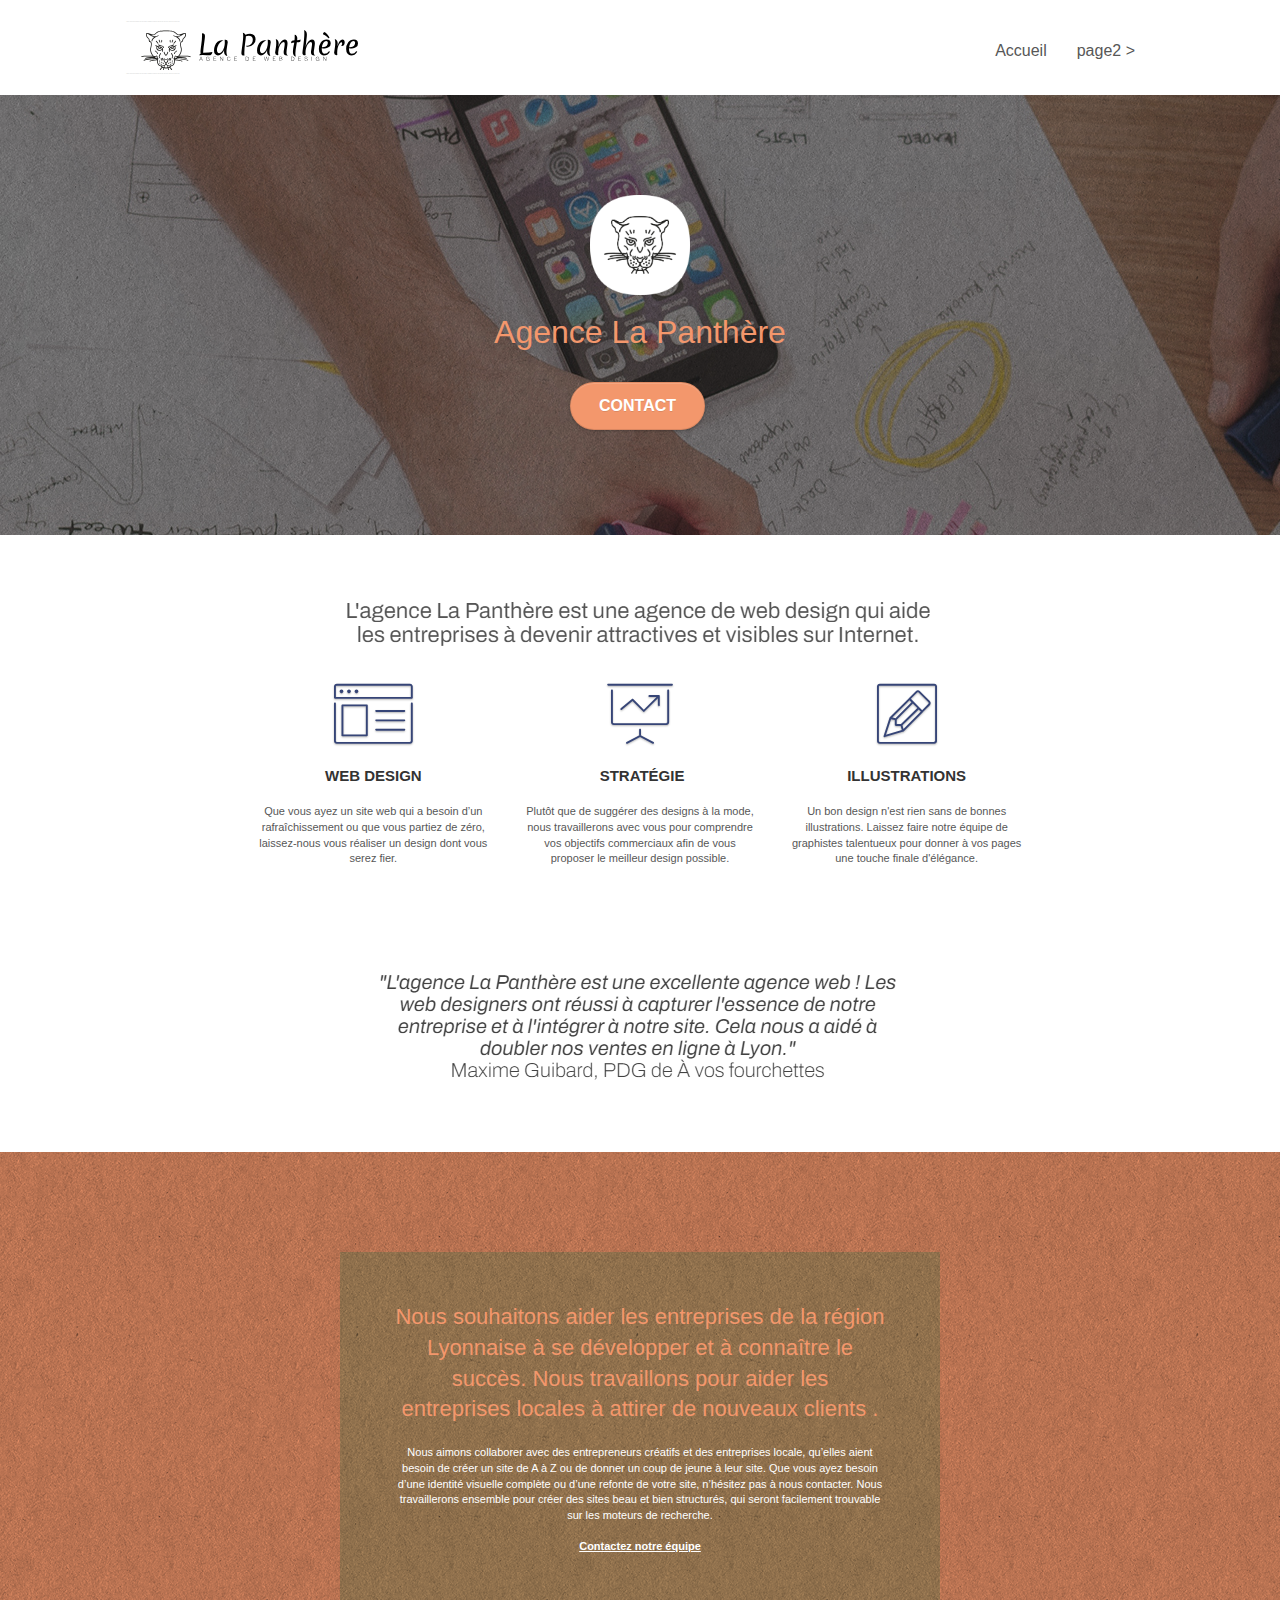
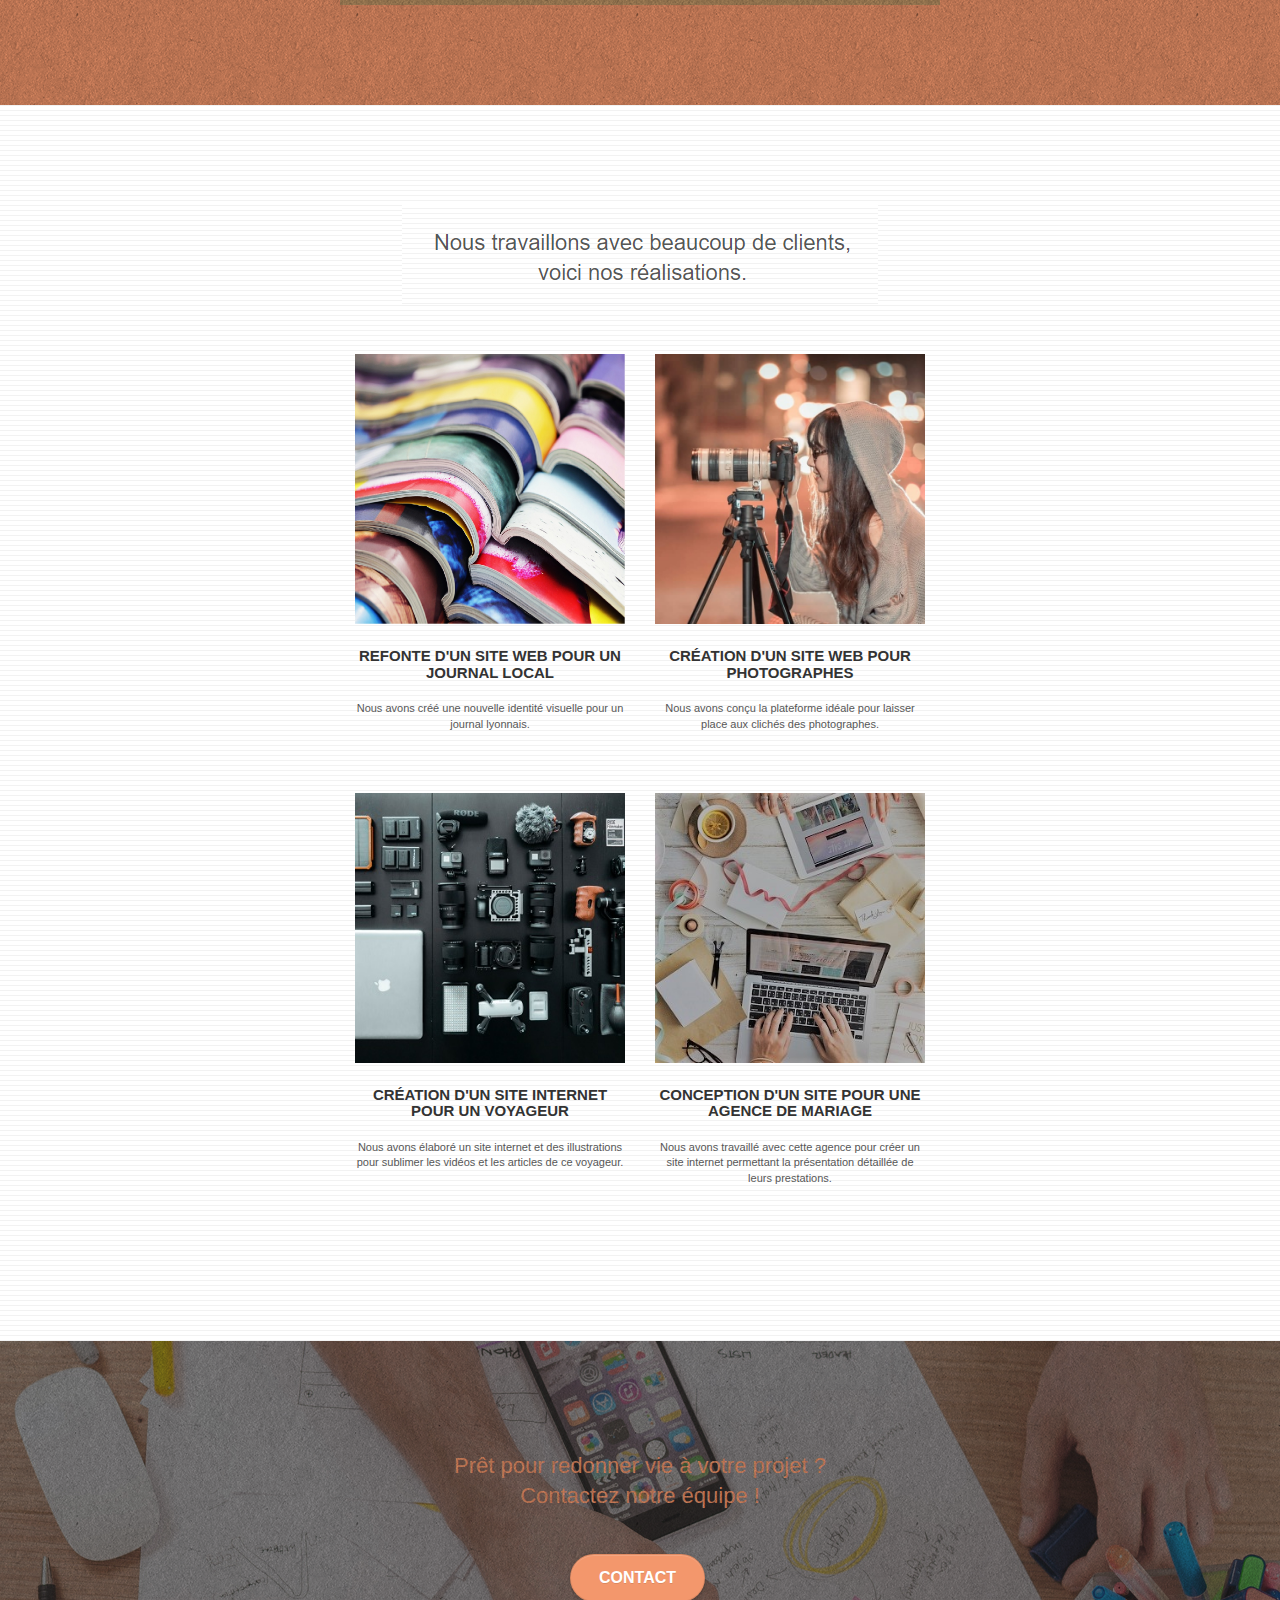
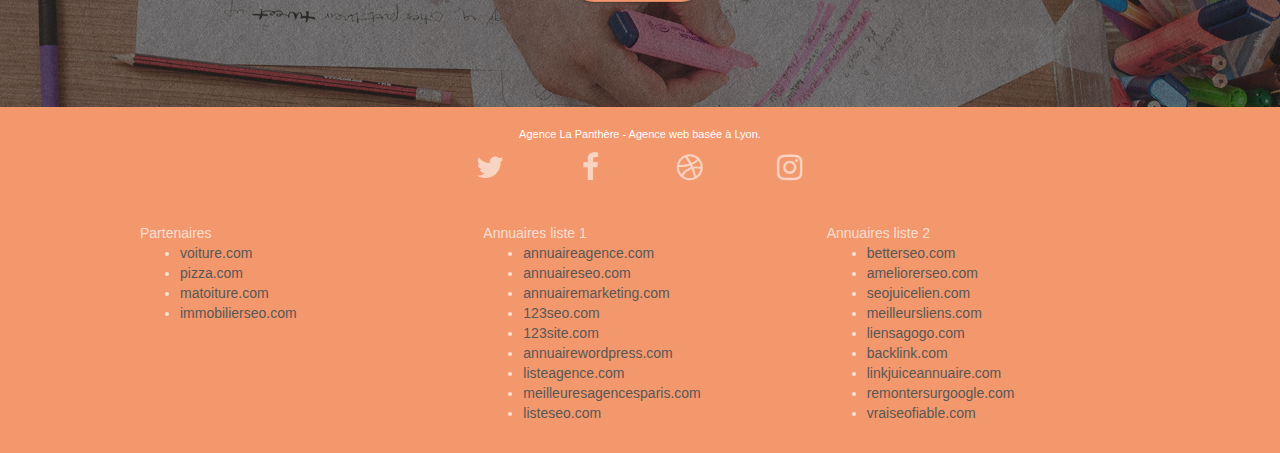
==== index.html @ d3850d9c "init" ====
<!doctype html>
<html lang="Default">
<head>
    <meta charset="utf-8">
    <meta name="keywords" content="seo, google, site web, site internet, agence design paris, agence design, agence design,agence design,agence design,agence design,agence design,agence design,agence design,agence design">
    <meta name="description" content="">
    <meta name="viewport" content="width=device-width, initial-scale=1.0, viewport-fit=cover">
    <link rel="shortcut icon" type="image/png" href="favicon.jpg">
    
	<link rel="stylesheet" type="text/css" href="./css/bootstrap.css">
	<link rel="stylesheet" type="text/css" href="style.css">
	<link rel="stylesheet" type="text/css" href="./css/font-awesome.css">
	<link rel="stylesheet" type="text/css" href="./css/et-line.css">
	
    
	<script src="./js/jquery-2.1.0.js"></script>
	<script src="./js/bootstrap.js"></script>
	<script src="./js/blocs.js"></script>
	<script src="./js/jquery.touchSwipe.js" defer></script>
	<script src="./js/gmaps.js"></script>

    <title>.</title>

    
<!-- Analytics -->
 
<!-- Analytics END -->
    
</head>
<body>
<!-- Principal conteneur -->
<div class="page-container">
    
<!-- bloc-0 -->
<div class="bloc bgc-white l-bloc " id="bloc-0">
	<div class="container bloc-sm">

		<nav class="navbar row">
			<div class="navbar-header">
				<div class="keywords" style="color:#cccccc;font-size:1px;">Agence web à paris, stratégie web, web design, illustrations, design de site web, site web, web, internet, site internet, site</div>
				<a class="navbar-brand" href="index.html"><img src="img/agence-la-panthere-monochrome.svg" alt="paris web design logo agence web meilleure agence" height="40" /></a>
				<div class="keywords" style="color:#cccccc;font-size:1px;">Agence web à paris, stratégie web, web design, illustrations, design de site web, site web, web, internet, site internet, site</div>
				<button id="nav-toggle" type="button" class="ui-navbar-toggle navbar-toggle" data-toggle="collapse" data-target=".navbar-1">
					<span class="sr-only">Toggle navigation</span><span class="icon-bar"></span><span class="icon-bar"></span><span class="icon-bar"></span>
				</button>
			</div>
			<div class="collapse navbar-collapse navbar-1 special-dropdown-nav">
				<ul class="site-navigation nav navbar-nav">
					<li>
						<a href="index.html">Accueil</a>
					</li>
					<li>
					</li>
					<li>
						<a href="page2.html">page2 &gt;</a>
					</li>
				</ul>
			</div>
		</nav>
	</div>
</div>
<!-- bloc-0 END -->

<!-- bloc-1-presentation -->
<div class="bloc bgc-dark-slate-blue bg-banniere d-bloc bg-t-edge bloc-bg-texture texture-paper b-parallax" id="bloc-1-hero">
	<div class="container bloc-lg">
		<div class="row tight-width-whitespace">
			<div class="col-sm-12">
				<img src="img/logo.png" class="center-block image-resize-mode" width="100" alt="Agence La Panthère, agence web paris, création logo paris" />
				<h1 class="text-center hero-bloc-text tc-white ">
					Agence La Panthère
				</h1>
				<div class="text-center">
					<a href="page2.html" class="btn btn-lg btn-clean btn-rd cta-hero btn-atomic-tangerine" id="cta-hero">Contact</a>
				</div>
			</div>
		</div>
	</div>
</div>
<!-- bloc-1-presentation END -->

<!-- bloc-2-services -->
<div class="bloc bgc-white l-bloc" id="bloc-2-services">
	<div class="container bloc-md">
		<div class="row">
			<div class="col-sm-12 text-center">
				<img alt="agence web, agence web paris, web design paris, stratégie web" src="img/title.png" />
			</div>
		</div>
		<div class="row voffset-lg med-width-whitespace">
			<div class="col-sm-4">
				<div class="text-center">
					<span class="et-icon-browser sm-shadow icon-dark-slate-blue icons icon-lg"></span>
				</div>
				<h3 class="mg-md text-center">
					Web design
				</h3>
				<p class="text-center ">
					Que vous ayez un site web qui a besoin d&rsquo;un rafraîchissement ou que vous partiez de zéro, laissez-nous vous réaliser un design dont vous serez fier.
				</p>
			</div>
			<div class="col-sm-4">
				<div class="text-center">
					<span class="et-icon-presentation sm-shadow icon-dark-slate-blue icons icon-lg"></span>
				</div>
				<h3 class="mg-md text-center">
					&nbsp;Stratégie
				</h3>
				<p class="text-center ">
					Plutôt que de suggérer des designs à la mode, nous travaillerons avec vous pour comprendre vos objectifs commerciaux afin de vous proposer le meilleur design possible.<br>
				</p>
			</div>
			<div class="col-sm-4">
				<div class="text-center">
					<span class="et-icon-edit sm-shadow icon-dark-slate-blue icons icon-lg"></span>
				</div>
				<h3 class="mg-md text-center">
					Illustrations
				</h3>
				<p class="text-center ">
					Un bon design n'est rien sans de bonnes illustrations. Laissez faire notre équipe de graphistes talentueux pour donner à vos pages une touche finale d'élégance.
				</p>
			</div>
		</div>
		<div class="row voffset-lg voffset">
			<div class="col-xs-12 col-md-8 col-md-offset-2 text-center">
				<img alt="agence web, agence web paris, web design paris, stratégie web" src="img/citation.png" />

			</div>
		</div>
	</div>
</div>
<!-- bloc-2-services END -->

<!-- bloc-3-what-i-do -->
<div class="bloc tc-white bgc-atomic-tangerine bg-presentation d-bloc bloc-bg-texture texture-paper b-parallax" id="bloc-3-what-i-do">
	<div class="container bloc-lg">
		<div class="row tight-width-whitespace black-background">
			<div class="col-sm-12">
				<h2 class="mg-md text-center tc-white">
					Nous souhaitons aider les entreprises de la région Lyonnaise à se développer et à connaître le succès. Nous travaillons pour aider les entreprises locales à attirer de nouveaux clients .<br>
				</h2>
				<p class="text-center white">
					Nous aimons collaborer avec des entrepreneurs créatifs et des entreprises locale, qu’elles aient besoin de créer un site de A à Z ou de donner un coup de jeune à leur site. Que vous ayez besoin d’une identité visuelle complète ou d’une refonte de votre site, n’hésitez pas à nous contacter. Nous travaillerons ensemble pour créer des sites beau et bien structurés, qui seront facilement trouvable sur les moteurs de recherche. <br><br><a class="ltc-white bold-link" href="page2.html">Contactez notre équipe</a><br>
				</p>
			</div>
		</div>
	</div>
</div>
<!-- bloc-3-what-i-do END -->

<!-- bloc-4-portfolio -->
<div class="bloc bgc-white bg-lines-h2-bg bg-repeat l-bloc" id="bloc-4-portfolio">
	<div class="container bloc-lg">
		<div class="row">
			<div class="col-sm-12 text-center">
				<img alt="agence web, agence web paris, web design paris, stratégie web" src="img/title2.png" />
			</div>
		</div>
		<div class="row tight-width-whitespace portfolio-row">
			<div class="col-sm-6">
				<a href="#" data-lightbox="img/1.jpg" data-gallery-id="gallery-1" data-caption="Refonte d'un site web pour un journal local" data-frame="snapshot-lb"><img src="img/1.jpg" alt="paris web design logo agence web meilleure agence et refonte site web journal" class="img-responsive portfolio-thumb" /></a>
				<h3 class="mg-md text-center">
					Refonte d'un site web pour un journal local
				</h3>
				<p class="text-center">
					Nous avons créé une nouvelle identité visuelle pour un journal lyonnais.
				</p>
			</div>
			<div class="col-sm-6">
				<a href="#" data-lightbox="img/2.jpg" data-gallery-id="gallery-1" data-caption="Création d'un site web pour photographes" data-frame="snapshot-lb"><img src="img/2.jpg" class="img-responsive portfolio-thumb" alt="paris web design logo agence web meilleure agence, Création d'un site web pour photographes" /></a>
				<h3 class="mg-md text-center">
					Création d'un site web pour photographes
				</h3>
				<p class="text-center">
					Nous avons conçu la plateforme idéale pour laisser place aux clichés des photographes.
				</p>
			</div>
		</div>
		<div class="row tight-width-whitespace portfolio-row">
			<div class="col-sm-6">
				<a href="#" data-lightbox="img/3.bmp" data-gallery-id="gallery-1" data-caption="Création d'un site internet pour un voyageur" data-frame="snapshot-lb"><img src="img/3.bmp" class="img-responsive portfolio-thumb" alt="paris web design logo agence web meilleure agence, Création d'un site web pour voyageur"/></a>
				<h3 class="mg-md text-center">
					Création d'un site internet pour un voyageur
				</h3>
				<p class="text-center">
					Nous avons élaboré un site internet et des illustrations pour sublimer les vidéos et les articles de ce voyageur.
				</p>
			</div>
			<div class="col-sm-6">
				<a href="#" data-lightbox="img/4.bmp" data-gallery-id="gallery-1" data-caption="Conception d'un site pour une agence de mariage" data-frame="snapshot-lb"><img src="img/4.bmp" class="img-responsive portfolio-thumb" alt="paris web design logo agence web meilleure agence, Création d'un site web pour agence de mariage" /></a>
				<h3 class="mg-md text-center">
					Conception d'un site pour une agence de mariage
				</h3>
				<p class="text-center">
					Nous avons travaillé avec cette agence pour créer un site internet permettant la présentation détaillée de leurs prestations.
				</p>
			</div>
		</div>
	</div>
</div>
<!-- bloc-4-portfolio END -->

<!-- bloc-5-cta -->
<div class="bloc bgc-dark-slate-blue bg-banniere d-bloc bloc-bg-texture texture-paper" id="bloc-5-cta">
	<div class="container bloc-lg">
		<div class="row">
			<h2 class="mg-md text-center tc-white">
				Prêt pour redonner vie à votre projet ?<br>Contactez notre équipe !
			</h2>
			<div class="col-sm-12 text-center">
				<a href="page2.html" class="btn btn-atomic-tangerine btn-clean btn-rd btn-lg cta-hero">Contact</a>
			</div>
		</div>
	</div>
</div>
<!-- bloc-5-cta END -->

<!-- Footer - bloc-8 -->
<div class="bloc bgc-atomic-tangerine d-bloc" id="bloc-8">
	<div class="container bloc-sm">
		<div class="row">
			<div class="col-sm-12">
				<p class="text-center white">
					Agence La Panthère - Agence web basée à Lyon.<br>
				</p>
				<div class="row row-no-gutters social">
					<div class="col-sm-3">
						<div class="text-center">
							<a class="social" href="index.html"><span class="fa fa-twitter icon-md"></span></a>
						</div>
					</div>
					<div class="col-sm-3">
						<div class="text-center">
							<a class="social" href="index.html"><span class="fa fa-facebook icon-md"></span></a>
						</div>
					</div>
					<div class="col-sm-3">
						<div class="text-center">
							<a class="social" href="index.html"><span class="fa fa-dribbble icon-md"></span></a>
						</div>
					</div>
					<div class="col-sm-3">
						<div class="text-center">
							<a class="social" href="index.html"><span class="fa fa-instagram icon-md"></span></a>
						</div>
					</div>
					<div class="keywords" style="color:#F3976C;">Agence web à paris, stratégie web, web design, illustrations, design de site web, site web, web, internet, site internet, site</div>
				</div>
				<div class="row">
					<div class="col-sm-4">
						Partenaires
							<ul>
								<li><a href="voiture.com">voiture.com</a></li>
								<li><a href="pizza.com">pizza.com</a></li>
								<li><a href="matoiture.com">matoiture.com</a></li>
								<li><a href="immobilierseo.com">immobilierseo.com</a></li>
							</ul>		
					</div>
					<div class="col-sm-4">
						Annuaires liste 1
						<ul>
							<li><a href="annuaireagence.com">annuaireagence.com</a></li>
							<li><a href="annuaireseo.com">annuaireseo.com</a></li>
							<li><a href="annuairemarketing.com">annuairemarketing.com</a></li>
							<li><a href="123seoture.com">123seo.com</a></li>
							<li><a href="123site.com">123site.com</a></li>
							<li><a href="annuairewordpress.com">annuairewordpress.com</a></li>
							<li><a href="listeagence.com">listeagence.com</a></li>
							<li><a href="meilleuresagencesparis.com">meilleuresagencesparis.com</a></li>
							<li><a href="listeseo.com">listeseo.com</a></li>
						</ul>
					</div>
					<div class="col-sm-4">
						Annuaires liste 2
						<ul>
							<li><a href="betterseo.com">betterseo.com</a></li>
							<li><a href="ameliorerseo.com">ameliorerseo.com</a></li>
							<li><a href="seojuicelien.com">seojuicelien.com</a></li>
							<li><a href="meilleursliens.com">meilleursliens.com</a></li>
							<li><a href="liensagogo.com">liensagogo.com</a></li>
							<li><a href="backlink.com">backlink.com</a></li>
							<li><a href="linkjuiceannuaire.com">linkjuiceannuaire.com</a></li>
							<li><a href="remontersurgoogle.com">remontersurgoogle.com</a></li>
							<li><a href="vraiseofiable.com">vraiseofiable.com</a></li>
						</ul>
					</div>
				</div>
			</div>
		</div>
	</div>
</div>
<!-- Footer - bloc-8 END -->

</div>
<!-- Principal conteneur END -->
    

</body>
</html>
---- style.css ----
body {
    margin: 0;
    padding: 0;
    background: #FFF;
    overflow-x: hidden;
    -webkit-font-smoothing: antialiased;
    -moz-osx-font-smoothing: grayscale;
}

a,
button {
    transition: all .3s ease-in-out;
    outline: none!important;
}

a:hover {
    text-decoration: none;
    cursor: pointer;
}

#page-loading-blocs-notifaction {
    position: fixed;
    top: 0;
    bottom: 0;
    width: 100%;
    z-index: 100000;
    background: #FFFFFF url("img/pageload-spinner.gif") no-repeat center center;
}

.bloc {
    width: 100%;
    clear: both;
    background: 50% 50% no-repeat;
    padding: 0 50px;
    -webkit-background-size: cover;
    -moz-background-size: cover;
    -o-background-size: cover;
    background-size: cover;
    position: relative;
}

.bloc .container {
    padding-left: 0;
    padding-right: 0;
}

.bloc-lg {
    padding: 100px 50px;
}

.bloc-md {
    padding: 50px;
}

.bloc-sm {
    padding: 20px 50px;
}

.bg-center,
.bg-l-edge,
.bg-r-edge,
.bg-t-edge,
.bg-b-edge,
.bg-tl-edge,
.bg-bl-edge,
.bg-tr-edge,
.bg-br-edge,
.bg-repeat {
    -webkit-background-size: auto!important;
    -moz-background-size: auto!important;
    -o-background-size: auto!important;
    background-size: auto!important;
}

.bg-repeat {
    background: repeat;
}

.bg-t-edge {
    background: top no-repeat;
}

.bloc-bg-texture::before {
    content: "";
    background-size: 2px 2px;
    position: absolute;
    top: 0;
    bottom: 0;
    left: 0;
    right: 0;
}

.texture-paper::before {
    background: url("img/texture-paper.png");
    background-size: 280px 280px;
}

.b-parallax {
    background-attachment: fixed;
}

.d-bloc {
    color: rgba(255, 255, 255, .7);
}

.d-bloc button:hover {
    color: rgba(255, 255, 255, .9);
}

.d-bloc .icon-round,
.d-bloc .icon-square,
.d-bloc .icon-rounded,
.d-bloc .icon-semi-rounded-a,
.d-bloc .icon-semi-rounded-b {
    border-color: rgba(255, 255, 255, .9);
}

.d-bloc .divider-h span {
    border-color: rgba(255, 255, 255, .2);
}

.d-bloc .a-btn,
.d-bloc .navbar a,
.d-bloc .navbar-brand,
.d-bloc a .icon-sm,
.d-bloc a .icon-md,
.d-bloc a .icon-lg,
.d-bloc a .icon-xl,
.d-bloc h1 a,
.d-bloc h2 a,
.d-bloc h3 a,
.d-bloc h4 a,
.d-bloc h5 a,
.d-bloc h6 a,
.d-bloc p a {
    color: rgba(255, 255, 255, .6);
}

.d-bloc .a-btn:hover,
.d-bloc .navbar a:hover,
.d-bloc .navbar-brand:hover,
.d-bloc a:hover .icon-sm,
.d-bloc a:hover .icon-md,
.d-bloc a:hover .icon-lg,
.d-bloc a:hover .icon-xl,
.d-bloc h1 a:hover,
.d-bloc h2 a:hover,
.d-bloc h3 a:hover,
.d-bloc h4 a:hover,
.d-bloc h5 a:hover,
.d-bloc h6 a:hover,
.d-bloc p a:hover {
    color: rgba(255, 255, 255, 1);
}

.d-bloc .navbar-toggle .icon-bar {
    background: rgba(255, 255, 255, 1);
}

.d-bloc .btn-wire,
.d-bloc .btn-wire:hover {
    color: rgba(255, 255, 255, 1);
    border-color: rgba(255, 255, 255, 1);
}

.d-bloc .panel {
    color: rgba(0, 0, 0, .5);
}

.d-bloc .panel button:hover {
    color: rgba(0, 0, 0, .7);
}

.d-bloc .panel icon {
    border-color: rgba(0, 0, 0, .7);
}

.d-bloc .panel .divider-h span {
    border-color: rgba(0, 0, 0, .1);
}

.d-bloc .panel .a-btn {
    color: rgba(0, 0, 0, .6);
}

.d-bloc .panel .a-btn:hover {
    color: rgba(0, 0, 0, 1);
}

.d-bloc .panel .btn-wire,
.d-bloc .panel .btn-wire:hover {
    color: rgba(0, 0, 0, .7);
    border-color: rgba(0, 0, 0, .3);
}

.d-bloc .panel,
.l-bloc {
    color: rgba(0, 0, 0, .5);
}

.d-bloc .panel button:hover,
.l-bloc button:hover {
    color: rgba(0, 0, 0, .7);
}

.l-bloc .icon-round,
.l-bloc .icon-square,
.l-bloc .icon-rounded,
.l-bloc .icon-semi-rounded-a,
.l-bloc .icon-semi-rounded-b {
    border-color: rgba(0, 0, 0, .7);
}

.d-bloc .panel .divider-h span,
.l-bloc .divider-h span {
    border-color: rgba(0, 0, 0, .1);
}

.d-bloc .panel .a-btn,
.l-bloc .a-btn,
.l-bloc .navbar a,
.l-bloc .navbar-brand,
.l-bloc a .icon-sm,
.l-bloc a .icon-md,
.l-bloc a .icon-lg,
.l-bloc a .icon-xl,
.l-bloc h1 a,
.l-bloc h2 a,
.l-bloc h3 a,
.l-bloc h4 a,
.l-bloc h5 a,
.l-bloc h6 a,
.l-bloc p a {
    color: rgba(0, 0, 0, .6);
}

.d-bloc .panel .a-btn:hover,
.l-bloc .a-btn:hover,
.l-bloc .navbar a:hover,
.l-bloc .navbar-brand:hover,
.l-bloc a:hover .icon-sm,
.l-bloc a:hover .icon-md,
.l-bloc a:hover .icon-lg,
.l-bloc a:hover .icon-xl,
.l-bloc h1 a:hover,
.l-bloc h2 a:hover,
.l-bloc h3 a:hover,
.l-bloc h4 a:hover,
.l-bloc h5 a:hover,
.l-bloc h6 a:hover,
.l-bloc p a:hover {
    color: rgba(0, 0, 0, 1);
}

.l-bloc .navbar-toggle .icon-bar {
    color: rgba(0, 0, 0, .6);
}

.d-bloc .panel .btn-wire,
.d-bloc .panel .btn-wire:hover,
.l-bloc .btn-wire,
.l-bloc .btn-wire:hover {
    color: rgba(0, 0, 0, .7);
    border-color: rgba(0, 0, 0, .3);
}

.voffset {
    margin-top: 30px;
}

.voffset-lg {
    margin-top: 80px;
}

.row-no-gutters {
    margin-right: 0;
    margin-left: 0;
}

.row.row-no-gutters > [class^="col-"],
.row.row-no-gutters > [class*=" col-"] {
    padding-right: 0;
    padding-left: 0;
}

#bloc-1-hero h1 {
    font-size: 32px;
}

.navbar {
    margin-bottom: 0;
    z-index: 1;
}

.navbar-brand {
    height: auto;
    padding: 3px 15px;
    font-size: 25px;
    font-weight: normal;
    font-weight: 600;
    line-height: 44px;
}

.navbar-brand img {
    max-height: 200px;
    margin: 0 5px 0 0;
    display: inline;
}

.navbar-brand img[src$=svg] {
    min-width: 100px;
}

.nav-center .navbar-brand img {
    margin: 0;
}

.navbar .nav {
    padding-top: 2px;
    margin-right: -16px;
    float: right;
    z-index: 1;
}

.nav > li {
    float: left;
    margin-top: 4px;
    font-size: 16px;
}

.navbar-nav .open .dropdown-menu > li > a {
    text-align: inherit;
}

.nav > li a:hover,
.nav > li a:focus {
    background: transparent;
}

.navbar-toggle {
    margin: 10px 10px 0 0;
    border: 0px;
}

.navbar-toggle:hover {
    background: transparent!important;
}

.navbar-toggle .icon-bar {
    background-color: rgba(0, 0, 0, .5);
    width: 26px;
}

.nav-invert .navbar .nav {
    float: left;
}

.nav-invert .navbar-header,
.nav-invert .navbar-brand {
    float: right;
    position: relative;
    z-index: 2;
}

@media (min-width: 768px) {
    .site-navigation {
        position: absolute;
        top: 50%;
        right: 20px;
        transform: translate(0, -50%);
        -webkit-transform: translateY(-50%);
    }
    .nav > li .dropdown-menu a,
    .nav > li .dropdown-menu a:hover {
        color: #484848;
    }
    .nav-invert .site-navigation {
        left: 0;
        right: 0;
    }
    .nav-center {
        text-align: center;
    }
    .nav-center .navbar-header {
        width: 100%;
    }
    .nav-center .navbar-header,
    .nav-center .navbar-brand,
    .nav-center .nav > li {
        float: none;
        display: inline-block;
    }
    .nav-center .site-navigation {
        position: relative;
        width: 100%;
        right: 0;
        margin-right: 0px;
        margin-top: 20px;
    }
    .nav-center.mini-nav .navbar-toggle {
        float: none;
        margin: 10px auto 0;
    }
}

.nav > li > .dropdown a {
    background: none!important;
    display: block;
    padding: 14px 15px;
}

nav .caret {
    margin: 0 5px;
}

.dropdown-menu .dropdown-menu {
    top: -8px;
    left: 100%;
}

.dropdown-menu .dropmenu-flow-right {
    top: 100%;
    left: 0;
    margin-left: -1px;
    border-top-left-radius: 0;
    border-top-right-radius: 0;
}

.dropdown-menu .dropdown span {
    border: 4px solid black;
    border-top-color: transparent;
    border-right-color: transparent;
    border-bottom-color: transparent;
    margin: 6px -5px 0 0!important;
    float: right;
}

.mg-md {
    margin-top: 10px;
    margin-bottom: 20px;
}

.mg-lg {
    margin-top: 10px;
    margin-bottom: 40px;
}

.btn {
    margin: 0 5px 5px 0;
}

.btn.pull-right {
    margin: 0 0 5px 5px;
}

.btn-d,
.btn-d:hover,
.btn-d:focus {
    color: #FFF;
    background: rgba(0, 0, 0, .3);
}

button {
    outline: none!important;
}

.btn-rd {
    border-radius: 40px;
}

.btn-clean {
    border: 1px solid rgba(0, 0, 0, .08);
    border-bottom-color: rgba(0, 0, 0, .1);
    text-shadow: 0 1px 0 rgba(0, 0, 1, .1);
    box-shadow: 0 1px 3px rgba(0, 0, 1, .25), inset 0 1px 0 0 rgba(255, 255, 255, .15);
}

.icon-md {
    font-size: 30px!important;
}

.icon-lg {
    font-size: 60px!important;
}

.sm-shadow {
    text-shadow: 0 1px 2px rgba(0, 0, 0, .3);
}

.panel-sq,
.panel-sq .panel-heading,
.panel-sq .panel-footer {
    border-radius: 0;
}

.panel-rd {
    border-radius: 30px;
}

.panel-rd .panel-heading {
    border-radius: 29px 29px 0 0;
}

.panel-rd .panel-footer {
    border-radius: 0 0 29px 29px;
}

.form-control {
    border-color: rgba(0, 0, 0, .1);
    box-shadow: none;
}

.scrollToTop {
    width: 40px;
    height: 40px;
    position: fixed;
    bottom: 20px;
    right: 20px;
    opacity: 0;
    z-index: 500;
    transition: all .3s ease-in-out;
}

.scrollToTop span {
    margin-top: 6px;
}

.showScrollTop {
    font-size: 14px;
    opacity: 1;
}

a[data-lightbox] {
    position: relative;
    display: block;
    text-align: center;
}

a[data-lightbox]:hover::before {
    content: "+";
    font-family: "HelveticaNeue-Light", "Helvetica Neue Light", "Helvetica Neue", Helvetica, Arial;
    font-size: 32px;
    width: 50px;
    height: 50px;
    margin-left: -25px;
    border-radius: 50%;
    background: rgba(0, 0, 0, .6);
    color: #FFF;
    font-weight: 100;
    z-index: 1;
    position: absolute;
    top: 50%;
    transform: translateY(-50%);
    -webkit-transform: translateY(-50%);
}

a[data-lightbox]:hover img {
    opacity: 0.6;
    -webkit-animation-fill-mode: none;
    animation-fill-mode: none;
}

#lightbox-modal {
    display: flex;
    align-items: center;
}

#lightbox-modal .modal-dialog {
    width: 90%;
    max-width: 900px;
    margin: 0 auto 0;
}

#lightbox-modal .modal-dialog img {
    max-height: 90vh;
    margin: 0 auto;
}

.lightbox-caption {
    padding: 20px;
    color: #FFF;
    background: rgba(0, 0, 0, .5);
    position: absolute;
    left: 15px;
    right: 15px;
    bottom: 5px;
}

.close-lightbox {
    color: #FFF;
    font-size: 30px;
    position: absolute;
    top: 20px;
    right: 20px;
    z-index: 20;
    background: rgba(0, 0, 0, .5);
    border: none;
    line-height: 30px;
    padding: 0 9px 5px;
    opacity: 0.3;
}

.close-lightbox:hover,
.next-lightbox:hover,
.prev-lightbox:hover {
    opacity: 1.0;
    color: #FFF;
}

.next-lightbox,
.prev-lightbox {
    font-size: 20px;
    color: rgba(255, 255, 255, .9);
    background: rgba(0, 0, 0, .5);
    transition: all .2s ease-in-out;
    position: absolute;
    top: 45%;
    z-index: 1;
    opacity: 0.4;
}

.next-lightbox {
    padding: 6px 8px 1px 13px;
    right: 25px;
}

.prev-lightbox {
    padding: 6px 13px 1px 10px;
    left: 25px;
}

.snapshot-lb .modal-body {
    padding-bottom: 45px;
}

.snapshot-lb .lightbox-caption {
    padding: 0;
    color: rgba(0, 0, 0, .5);
    background: none;
}

h1,
h2,
h3,
h4,
h5,
h6,
p,
label,
.btn,
a {
    font-family: "helvetica";
    font-weight: 400;
    color: #575757!important;
}

.container {
    max-width: 1000px;
}

.hero-bloc-text {
    font-size: 38px;
}

.hero-bloc-text-sub {
    font-size: 36px;
}

.statement-bloc-text {
    line-height: 26px;
    font-style: italic;
    font-size: 20px;
    text-align: center;
    font-weight: lighter;
    max-width: 520px;
    margin: auto auto auto auto;
}

p {
    font-size: 11px;
}

.tight-width-whitespace {
    max-width: 600px;
    margin: auto auto auto auto;
}

.h1 {
    font-size: 20px;
    font-family: "Open Sans";
}

.cta-hero {
    margin-top: 22px;
    color: #FFFFFF!important;
    text-transform: uppercase;
    padding: 12px 28px 12px 28px;
    font-size: 16px;
    font-weight: 700;
}

.social {
    max-width: 400px;
    margin: auto auto auto auto;
}

h2 {
    font-size: 22px;
    line-height: 1.4em;
}

h3 {
    font-size: 15px;
    text-transform: uppercase;
    font-weight: 700;
    color: #333333!important;
}

.med-width-whitespace {
    max-width: 800px;
    margin: auto auto auto auto;
    box-shadow: 0px 0px 0px #000000;
}

h1 {
    color: #333333!important;
}

h4 {
    color: #333333!important;
}

.icons {
    margin-bottom: 14px;
    margin-top: 24px;
}

.white {
    color: #FFFFFF!important;
}

.portfolio-thumb {
    margin-bottom: 24px;
}

.portfolio-row {
    margin-bottom: 44px;
    margin-top: 50px;
}

.avatar {
    box-shadow: 0px 4px 9px rgba(0, 0, 0, 0.3);
}

.black-background {
    background-color: rgba(165, 147, 99, 0.7);
    padding: 40px 40px 40px 40px;
}

.bold-link {
    font-weight: 900;
    text-decoration: underline!important;
}

.bgc-white {
    background-color: #FFFFFF;
}

.bgc-dark-slate-blue {
    background-color: #364577;
}

.bgc-atomic-tangerine {
    background-color: #F3976C;
}

.tc-white {
    color: #F3976C!important;
}

.btn-atomic-tangerine {
    background: #F3976C;
    color: #FFFFFF!important;
}

.btn-atomic-tangerine:hover {
    background: #c27956!important;
    color: #FFFFFF!important;
}

.ltc-white {
    color: #FFFFFF!important;
}

.ltc-white:hover {
    color: #cccccc!important;
}

.ltc-atomic-tangerine {
    color: #F3976C!important;
}

.ltc-atomic-tangerine:hover {
    color: #c27956!important;
}

.icon-dark-slate-blue {
    color: #364577!important;
    border-color: #364577!important;
}

.bg-dots-bg {
    background-image: url("img/dots-bg.png");
}

.bg-lines-h2-bg {
    background-image: url("img/lines-h2-bg.png");
}

.bg-banniere {
    background-image: url("img/agence-la-panthere.jpg");
}

.bg-presentation {
    background-image: url("img/image-de-presentation.bmp");
}

@media (max-width: 1024px) {
    .bloc {
        padding-left: 20px;
        padding-right: 20px;
    }
    .bloc.full-width-bloc,
    .bloc-tile-2.full-width-bloc .container,
    .bloc-tile-3.full-width-bloc .container,
    .bloc-tile-4.full-width-bloc .container {
        padding-left: 0;
        padding-right: 0;
    }
}

@media (max-width: 992px) and (min-width: 768px) {
    .navbar .nav {
        max-width: 80%
    }
    .nav-center.navbar .nav {
        max-width: 100%
    }
}

@media only screen and (min-device-width: 768px) and (max-device-width: 1024px) and (orientation: landscape) {
    .b-parallax {
        background-attachment: scroll;
    }
}

@media only screen and (min-device-width: 1024px) and (max-device-width: 1366px) and (-webkit-min-device-pixel-ratio: 1.5) {
    .b-parallax {
        background-attachment: scroll;
    }
}

@media (max-width: 991px) {
    .container {
        width: 100%;
    }
    .b-parallax {
        background-attachment: scroll;
    }
    .page-container,
    #hero-bloc {
        overflow-x: hidden;
        position: relative;
    }
    .bloc {
        padding-left: constant(safe-area-inset-left);
        padding-right: constant(safe-area-inset-right);
    }
    .bloc-group,
    .bloc-group .bloc {
        display: block;
        width: 100%;
    }
    .bloc-fill-screen .fill-bloc-top-edge,
    .bloc-fill-screen .fill-bloc-bottom-edge {
        padding: 0 20px;
        padding-left: constant(safe-area-inset-left);
        padding-right: constant(safe-area-inset-right);
    }
}

@media (max-width: 767px) {
    .page-container {
        overflow-x: hidden;
        position: relative;
    }
    h1,
    h2,
    h3,
    h4,
    h5,
    h6,
    p,
    #disqus_thread {
        padding-left: 10px!important;
        padding-right: 10px!important;
    }
    .b-parallax {
        background-attachment: scroll;
    }
    .navbar .nav {
        padding-top: 0;
        border-top: 1px solid rgba(0, 0, 0, .2);
        float: none!important;
    }
    .navbar.row {
        margin-left: 0;
        margin-right: 0;
    }
    .site-navigation {
        position: inherit;
        transform: none;
        -webkit-transform: none;
        -ms-transform: none;
    }
    .nav > li {
        margin-top: 0;
        border-bottom: 1px solid rgba(0, 0, 0, .1);
        background: rgba(0, 0, 0, .05);
        text-align: left;
        padding-left: 15px;
        width: 100%;
    }
    .nav > li:hover {
        background: rgba(0, 0, 0, .08);
    }
    .dropdown .dropdown a .caret {
        float: none;
        margin: 5px 0 0 10px!important;
        border: 4px solid black;
        border-bottom-color: transparent;
        border-right-color: transparent;
        border-left-color: transparent;
    }
    #hero-bloc .navbar .nav {
        background: rgba(0, 0, 0, .8);
    }
    #hero-bloc .navbar .nav a {
        color: rgba(255, 255, 255, .6);
    }
    .hero {
        padding: 50px 0;
    }
    .hero-nav {
        left: -1px;
        right: -1px;
    }
    .navbar-collapse {
        padding: 0;
        overflow-x: hidden;
        -webkit-box-shadow: none;
        box-shadow: none;
    }
    .navbar-brand img {
        max-height: 40px;
        width: auto;
    }
    .nav-invert .navbar-header {
        float: none;
        width: 100%;
    }
    .nav-invert .navbar-toggle {
        float: left;
        margin-left: 10px;
    }
    .bloc {
        padding-left: 0;
        padding-right: 0;
    }
    .bloc-xxl,
    .bloc-xl,
    .bloc-lg {
        padding: 40px 0;
    }
    .bloc-sm,
    .bloc-md {
        padding-left: 0;
        padding-right: 0;
    }
    .bloc-tile-2 .container,
    .bloc-tile-3 .container,
    .bloc-tile-4 .container,
    .bloc-fill-screen .fill-bloc-top-edge,
    .bloc-fill-screen .fill-bloc-bottom-edge {
        padding-left: 0;
        padding-right: 0;
    }
    .a-block {
        padding: 0 10px;
    }
    .btn-dwn {
        display: none;
    }
    .voffset {
        margin-top: 5px;
    }
    .voffset-md {
        margin-top: 20px;
    }
    .voffset-lg {
        margin-top: 30px;
    }
    form {
        padding: 5px;
    }
    .close-lightbox {
        display: inline-block;
    }
    .blocsapp-device-iphone5 {
        background-size: 216px 425px;
        padding-top: 60px;
        width: 216px;
        height: 425px;
    }
    .blocsapp-device-iphone5 img {
        width: 180px;
        height: 320px;
    }
}

@media (max-width: 400px) {
    .bloc {
        padding-left: 0;
        padding-right: 0;
    }
}

@media (max-width: 767px) {
    .bloc-mob-center-text {
        text-align: center;
    }
}
---- css/et-line.css ----
@font-face {
    font-family: et-line;
    src: url(../fonts/et-line.eot);
    src: url(../fonts/et-line.eot?#iefix) format('embedded-opentype'), url(../fonts/et-line.woff) format('woff'), url(../fonts/et-line.ttf) format('truetype'), url(../fonts/et-line.svg#et-line) format('svg');
    font-weight: 400;
    font-style: normal
}

.et-icon-adjustments,
.et-icon-alarmclock,
.et-icon-anchor,
.et-icon-aperture,
.et-icon-attachment,
.et-icon-bargraph,
.et-icon-basket,
.et-icon-beaker,
.et-icon-bike,
.et-icon-book-open,
.et-icon-briefcase,
.et-icon-browser,
.et-icon-calendar,
.et-icon-camera,
.et-icon-caution,
.et-icon-chat,
.et-icon-circle-compass,
.et-icon-clipboard,
.et-icon-clock,
.et-icon-cloud,
.et-icon-compass,
.et-icon-desktop,
.et-icon-dial,
.et-icon-document,
.et-icon-documents,
.et-icon-download,
.et-icon-dribbble,
.et-icon-edit,
.et-icon-envelope,
.et-icon-expand,
.et-icon-facebook,
.et-icon-flag,
.et-icon-focus,
.et-icon-gears,
.et-icon-genius,
.et-icon-gift,
.et-icon-global,
.et-icon-globe,
.et-icon-googleplus,
.et-icon-grid,
.et-icon-happy,
.et-icon-hazardous,
.et-icon-heart,
.et-icon-hotairballoon,
.et-icon-hourglass,
.et-icon-key,
.et-icon-laptop,
.et-icon-layers,
.et-icon-lifesaver,
.et-icon-lightbulb,
.et-icon-linegraph,
.et-icon-linkedin,
.et-icon-lock,
.et-icon-magnifying-glass,
.et-icon-map,
.et-icon-map-pin,
.et-icon-megaphone,
.et-icon-mic,
.et-icon-mobile,
.et-icon-newspaper,
.et-icon-notebook,
.et-icon-paintbrush,
.et-icon-paperclip,
.et-icon-pencil,
.et-icon-phone,
.et-icon-picture,
.et-icon-pictures,
.et-icon-piechart,
.et-icon-presentation,
.et-icon-pricetags,
.et-icon-printer,
.et-icon-profile-female,
.et-icon-profile-male,
.et-icon-puzzle,
.et-icon-quote,
.et-icon-recycle,
.et-icon-refresh,
.et-icon-ribbon,
.et-icon-rss,
.et-icon-sad,
.et-icon-scissors,
.et-icon-scope,
.et-icon-search,
.et-icon-shield,
.et-icon-speedometer,
.et-icon-strategy,
.et-icon-streetsign,
.et-icon-tablet,
.et-icon-target,
.et-icon-telescope,
.et-icon-toolbox,
.et-icon-tools,
.et-icon-tools-2,
.et-icon-trophy,
.et-icon-tumblr,
.et-icon-twitter,
.et-icon-upload,
.et-icon-video,
.et-icon-wallet,
.et-icon-wine {
    font-family: et-line;
    speak: none;
    font-style: normal;
    font-weight: 400;
    font-variant: normal;
    text-transform: none;
    line-height: 1;
    -webkit-font-smoothing: antialiased;
    -moz-osx-font-smoothing: grayscale;
    display: inline-block
}

.et-icon-mobile:before {
    content: "\e000"
}

.et-icon-laptop:before {
    content: "\e001"
}

.et-icon-desktop:before {
    content: "\e002"
}

.et-icon-tablet:before {
    content: "\e003"
}

.et-icon-phone:before {
    content: "\e004"
}

.et-icon-document:before {
    content: "\e005"
}

.et-icon-documents:before {
    content: "\e006"
}

.et-icon-search:before {
    content: "\e007"
}

.et-icon-clipboard:before {
    content: "\e008"
}

.et-icon-newspaper:before {
    content: "\e009"
}

.et-icon-notebook:before {
    content: "\e00a"
}

.et-icon-book-open:before {
    content: "\e00b"
}

.et-icon-browser:before {
    content: "\e00c"
}

.et-icon-calendar:before {
    content: "\e00d"
}

.et-icon-presentation:before {
    content: "\e00e"
}

.et-icon-picture:before {
    content: "\e00f"
}

.et-icon-pictures:before {
    content: "\e010"
}

.et-icon-video:before {
    content: "\e011"
}

.et-icon-camera:before {
    content: "\e012"
}

.et-icon-printer:before {
    content: "\e013"
}

.et-icon-toolbox:before {
    content: "\e014"
}

.et-icon-briefcase:before {
    content: "\e015"
}

.et-icon-wallet:before {
    content: "\e016"
}

.et-icon-gift:before {
    content: "\e017"
}

.et-icon-bargraph:before {
    content: "\e018"
}

.et-icon-grid:before {
    content: "\e019"
}

.et-icon-expand:before {
    content: "\e01a"
}

.et-icon-focus:before {
    content: "\e01b"
}

.et-icon-edit:before {
    content: "\e01c"
}

.et-icon-adjustments:before {
    content: "\e01d"
}

.et-icon-ribbon:before {
    content: "\e01e"
}

.et-icon-hourglass:before {
    content: "\e01f"
}

.et-icon-lock:before {
    content: "\e020"
}

.et-icon-megaphone:before {
    content: "\e021"
}

.et-icon-shield:before {
    content: "\e022"
}

.et-icon-trophy:before {
    content: "\e023"
}

.et-icon-flag:before {
    content: "\e024"
}

.et-icon-map:before {
    content: "\e025"
}

.et-icon-puzzle:before {
    content: "\e026"
}

.et-icon-basket:before {
    content: "\e027"
}

.et-icon-envelope:before {
    content: "\e028"
}

.et-icon-streetsign:before {
    content: "\e029"
}

.et-icon-telescope:before {
    content: "\e02a"
}

.et-icon-gears:before {
    content: "\e02b"
}

.et-icon-key:before {
    content: "\e02c"
}

.et-icon-paperclip:before {
    content: "\e02d"
}

.et-icon-attachment:before {
    content: "\e02e"
}

.et-icon-pricetags:before {
    content: "\e02f"
}

.et-icon-lightbulb:before {
    content: "\e030"
}

.et-icon-layers:before {
    content: "\e031"
}

.et-icon-pencil:before {
    content: "\e032"
}

.et-icon-tools:before {
    content: "\e033"
}

.et-icon-tools-2:before {
    content: "\e034"
}

.et-icon-scissors:before {
    content: "\e035"
}

.et-icon-paintbrush:before {
    content: "\e036"
}

.et-icon-magnifying-glass:before {
    content: "\e037"
}

.et-icon-circle-compass:before {
    content: "\e038"
}

.et-icon-linegraph:before {
    content: "\e039"
}

.et-icon-mic:before {
    content: "\e03a"
}

.et-icon-strategy:before {
    content: "\e03b"
}

.et-icon-beaker:before {
    content: "\e03c"
}

.et-icon-caution:before {
    content: "\e03d"
}

.et-icon-recycle:before {
    content: "\e03e"
}

.et-icon-anchor:before {
    content: "\e03f"
}

.et-icon-profile-male:before {
    content: "\e040"
}

.et-icon-profile-female:before {
    content: "\e041"
}

.et-icon-bike:before {
    content: "\e042"
}

.et-icon-wine:before {
    content: "\e043"
}

.et-icon-hotairballoon:before {
    content: "\e044"
}

.et-icon-globe:before {
    content: "\e045"
}

.et-icon-genius:before {
    content: "\e046"
}

.et-icon-map-pin:before {
    content: "\e047"
}

.et-icon-dial:before {
    content: "\e048"
}

.et-icon-chat:before {
    content: "\e049"
}

.et-icon-heart:before {
    content: "\e04a"
}

.et-icon-cloud:before {
    content: "\e04b"
}

.et-icon-upload:before {
    content: "\e04c"
}

.et-icon-download:before {
    content: "\e04d"
}

.et-icon-target:before {
    content: "\e04e"
}

.et-icon-hazardous:before {
    content: "\e04f"
}

.et-icon-piechart:before {
    content: "\e050"
}

.et-icon-speedometer:before {
    content: "\e051"
}

.et-icon-global:before {
    content: "\e052"
}

.et-icon-compass:before {
    content: "\e053"
}

.et-icon-lifesaver:before {
    content: "\e054"
}

.et-icon-clock:before {
    content: "\e055"
}

.et-icon-aperture:before {
    content: "\e056"
}

.et-icon-quote:before {
    content: "\e057"
}

.et-icon-scope:before {
    content: "\e058"
}

.et-icon-alarmclock:before {
    content: "\e059"
}

.et-icon-refresh:before {
    content: "\e05a"
}

.et-icon-happy:before {
    content: "\e05b"
}

.et-icon-sad:before {
    content: "\e05c"
}

.et-icon-facebook:before {
    content: "\e05d"
}

.et-icon-twitter:before {
    content: "\e05e"
}

.et-icon-googleplus:before {
    content: "\e05f"
}

.et-icon-rss:before {
    content: "\e060"
}

.et-icon-tumblr:before {
    content: "\e061"
}

.et-icon-linkedin:before {
    content: "\e062"
}

.et-icon-dribbble:before {
    content: "\e063"
}
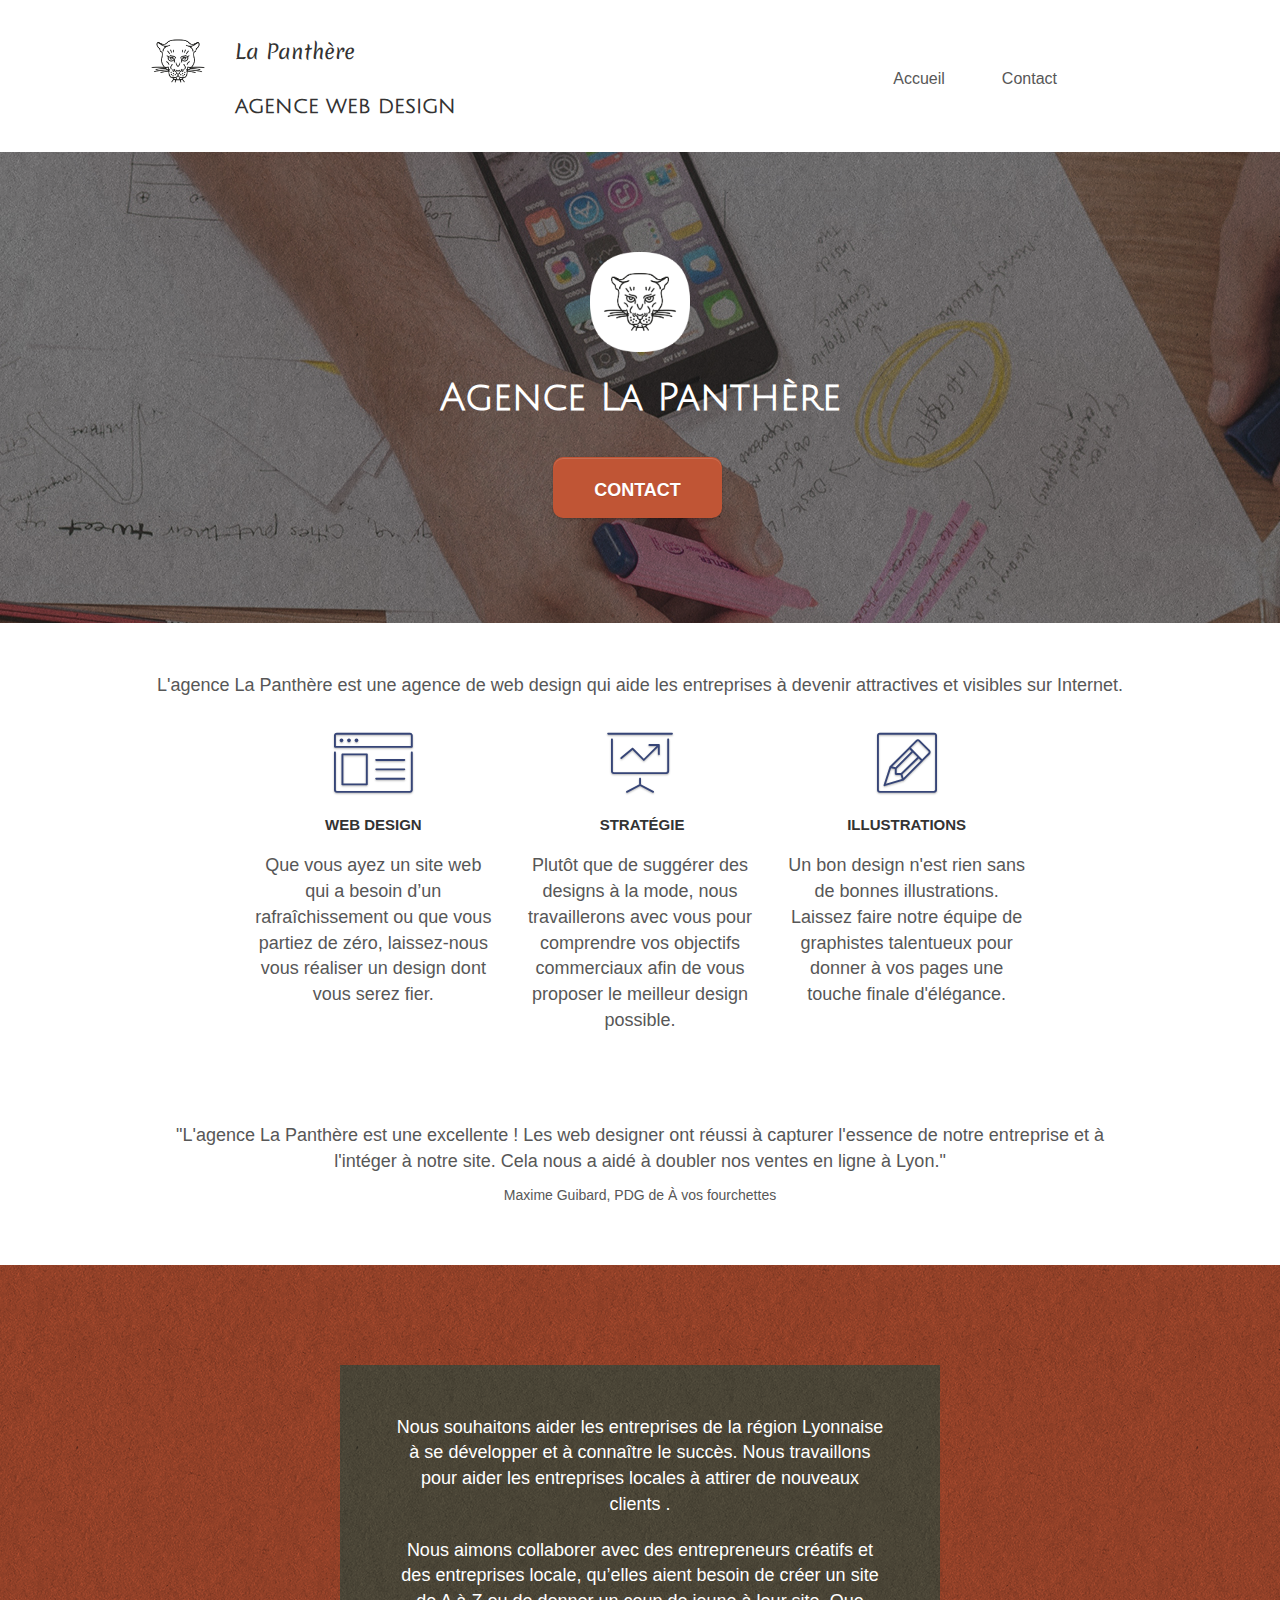
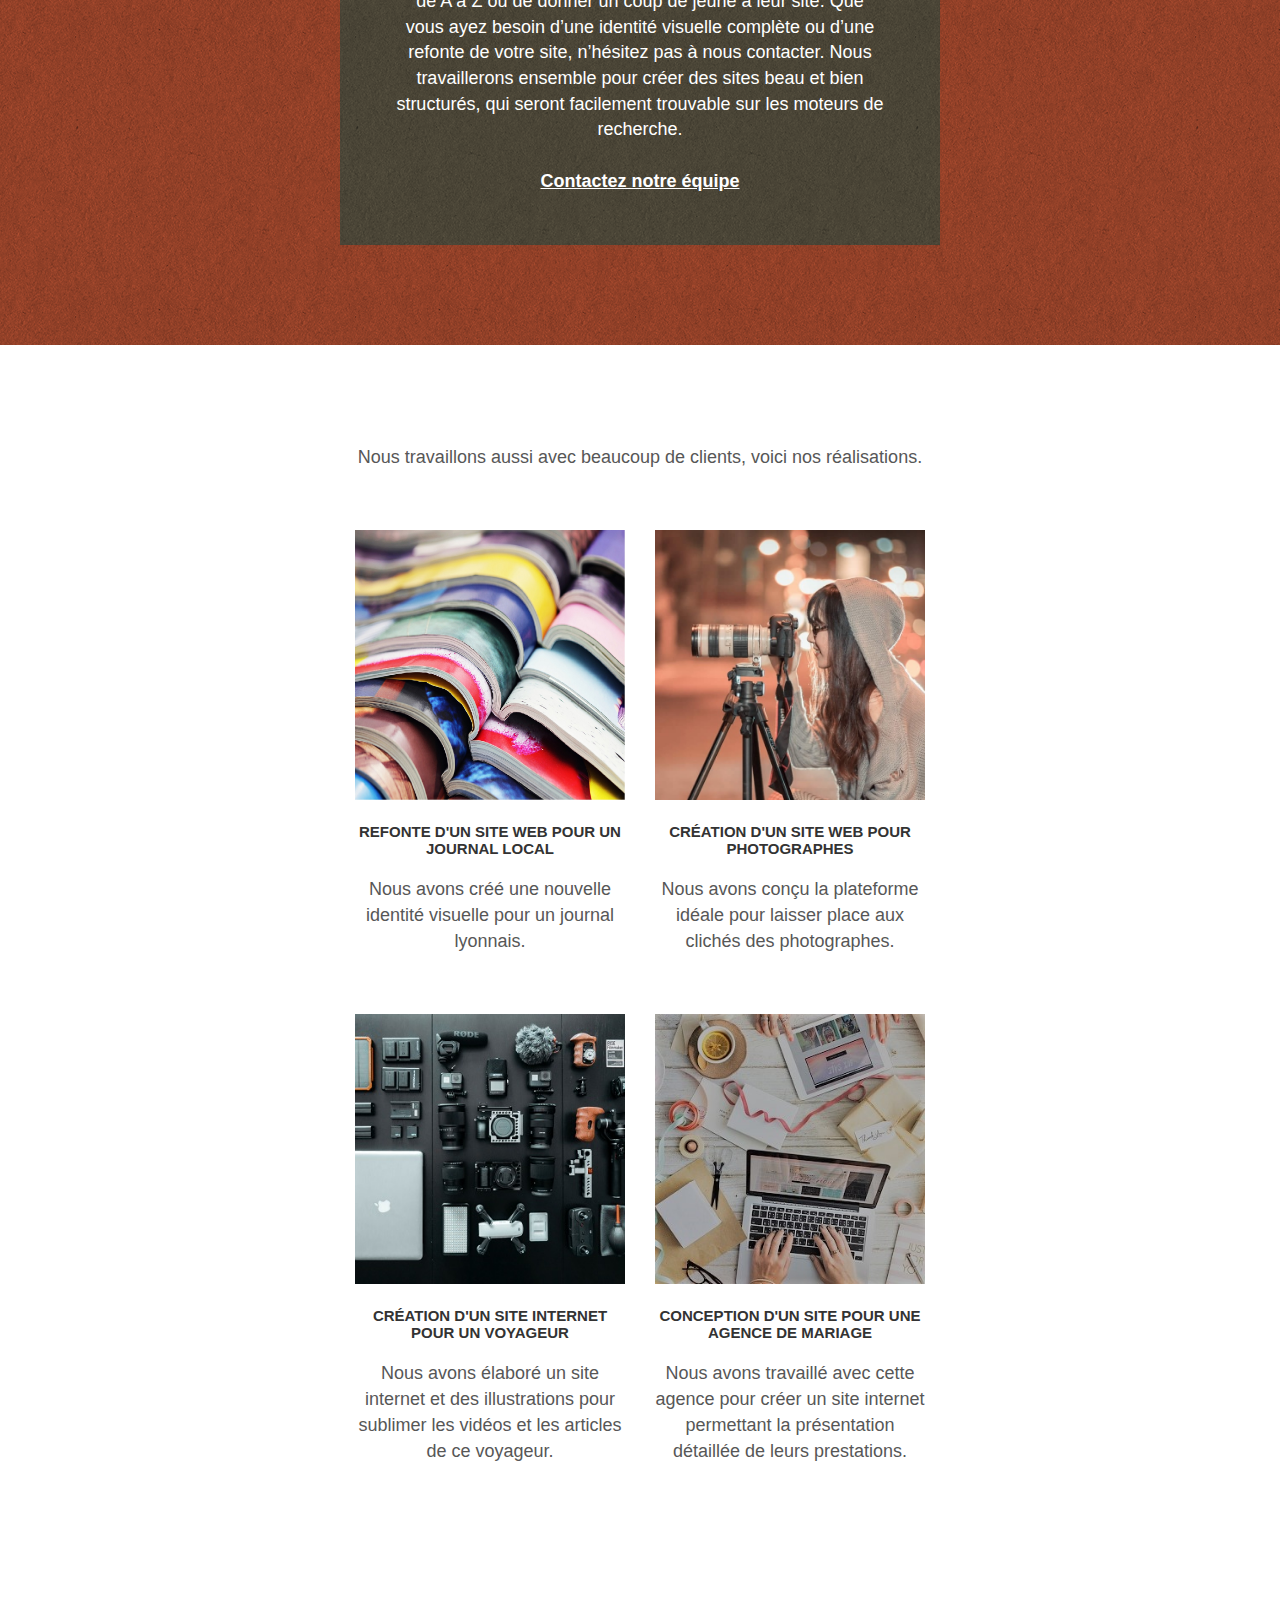
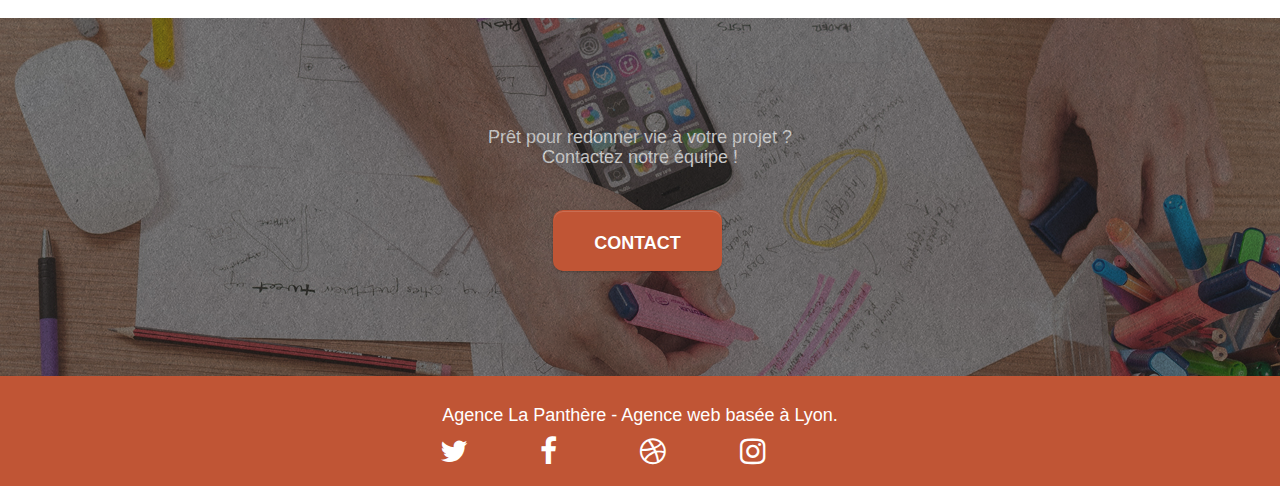
==== commit 3561411e: "formulaire, color contrast" ====
--- a/index.html
+++ b/index.html
@@ -1,300 +1,375 @@
-<!doctype html>
-<html lang="Default">
-<head>
-    <meta charset="utf-8">
-    <meta name="keywords" content="seo, google, site web, site internet, agence design paris, agence design, agence design,agence design,agence design,agence design,agence design,agence design,agence design,agence design">
-    <meta name="description" content="">
-    <meta name="viewport" content="width=device-width, initial-scale=1.0, viewport-fit=cover">
-    <link rel="shortcut icon" type="image/png" href="favicon.jpg">
+<!DOCTYPE html>
+<html lang="fr">
+  <head>
+    <meta charset="utf-8" />
+    <meta
+      name="keywords"
+      content="seo, google, site web, site internet, agence design paris, agence design, agence design,agence design,agence design,agence design,agence design,agence design,agence design,agence design"
+    />
+    <meta name="description" content="" />
+    <meta
+      name="viewport"
+      content="width=device-width, initial-scale=1.0, viewport-fit=cover"
+    />
+    <link rel="shortcut icon" type="image/png" href="favicon.jpg" />
+
+    <link rel="stylesheet" type="text/css" href="./css/bootstrap.css" />
+    <link rel="stylesheet" type="text/css" href="style.css" />
+    <link rel="stylesheet" type="text/css" href="./css/font-awesome.css" />
+    <link rel="stylesheet" type="text/css" href="./css/et-line.css" />
+
+    <link rel="preconnect" href="https://fonts.googleapis.com">
+    <link rel="preconnect" href="https://fonts.gstatic.com" crossorigin>
+    <link href="https://fonts.googleapis.com/css2?family=Merienda&display=swap" rel="stylesheet">
+    <link href="https://fonts.googleapis.com/css2?family=Julius+Sans+One&display=swap" rel="stylesheet">
     
-	<link rel="stylesheet" type="text/css" href="./css/bootstrap.css">
-	<link rel="stylesheet" type="text/css" href="style.css">
-	<link rel="stylesheet" type="text/css" href="./css/font-awesome.css">
-	<link rel="stylesheet" type="text/css" href="./css/et-line.css">
-	
-    
-	<script src="./js/jquery-2.1.0.js"></script>
-	<script src="./js/bootstrap.js"></script>
-	<script src="./js/blocs.js"></script>
-	<script src="./js/jquery.touchSwipe.js" defer></script>
-	<script src="./js/gmaps.js"></script>
-
-    <title>.</title>
-
-    
-<!-- Analytics -->
- 
-<!-- Analytics END -->
-    
-</head>
-<body>
-<!-- Principal conteneur -->
-<div class="page-container">
-    
-<!-- bloc-0 -->
-<div class="bloc bgc-white l-bloc " id="bloc-0">
-	<div class="container bloc-sm">
-
-		<nav class="navbar row">
-			<div class="navbar-header">
-				<div class="keywords" style="color:#cccccc;font-size:1px;">Agence web à paris, stratégie web, web design, illustrations, design de site web, site web, web, internet, site internet, site</div>
-				<a class="navbar-brand" href="index.html"><img src="img/agence-la-panthere-monochrome.svg" alt="paris web design logo agence web meilleure agence" height="40" /></a>
-				<div class="keywords" style="color:#cccccc;font-size:1px;">Agence web à paris, stratégie web, web design, illustrations, design de site web, site web, web, internet, site internet, site</div>
-				<button id="nav-toggle" type="button" class="ui-navbar-toggle navbar-toggle" data-toggle="collapse" data-target=".navbar-1">
-					<span class="sr-only">Toggle navigation</span><span class="icon-bar"></span><span class="icon-bar"></span><span class="icon-bar"></span>
-				</button>
-			</div>
-			<div class="collapse navbar-collapse navbar-1 special-dropdown-nav">
-				<ul class="site-navigation nav navbar-nav">
-					<li>
-						<a href="index.html">Accueil</a>
-					</li>
-					<li>
-					</li>
-					<li>
-						<a href="page2.html">page2 &gt;</a>
-					</li>
-				</ul>
-			</div>
-		</nav>
-	</div>
-</div>
-<!-- bloc-0 END -->
-
-<!-- bloc-1-presentation -->
-<div class="bloc bgc-dark-slate-blue bg-banniere d-bloc bg-t-edge bloc-bg-texture texture-paper b-parallax" id="bloc-1-hero">
-	<div class="container bloc-lg">
-		<div class="row tight-width-whitespace">
-			<div class="col-sm-12">
-				<img src="img/logo.png" class="center-block image-resize-mode" width="100" alt="Agence La Panthère, agence web paris, création logo paris" />
-				<h1 class="text-center hero-bloc-text tc-white ">
-					Agence La Panthère
-				</h1>
-				<div class="text-center">
-					<a href="page2.html" class="btn btn-lg btn-clean btn-rd cta-hero btn-atomic-tangerine" id="cta-hero">Contact</a>
-				</div>
-			</div>
-		</div>
-	</div>
-</div>
-<!-- bloc-1-presentation END -->
-
-<!-- bloc-2-services -->
-<div class="bloc bgc-white l-bloc" id="bloc-2-services">
-	<div class="container bloc-md">
-		<div class="row">
-			<div class="col-sm-12 text-center">
-				<img alt="agence web, agence web paris, web design paris, stratégie web" src="img/title.png" />
-			</div>
-		</div>
-		<div class="row voffset-lg med-width-whitespace">
-			<div class="col-sm-4">
-				<div class="text-center">
-					<span class="et-icon-browser sm-shadow icon-dark-slate-blue icons icon-lg"></span>
-				</div>
-				<h3 class="mg-md text-center">
-					Web design
-				</h3>
-				<p class="text-center ">
-					Que vous ayez un site web qui a besoin d&rsquo;un rafraîchissement ou que vous partiez de zéro, laissez-nous vous réaliser un design dont vous serez fier.
-				</p>
-			</div>
-			<div class="col-sm-4">
-				<div class="text-center">
-					<span class="et-icon-presentation sm-shadow icon-dark-slate-blue icons icon-lg"></span>
-				</div>
-				<h3 class="mg-md text-center">
-					&nbsp;Stratégie
-				</h3>
-				<p class="text-center ">
-					Plutôt que de suggérer des designs à la mode, nous travaillerons avec vous pour comprendre vos objectifs commerciaux afin de vous proposer le meilleur design possible.<br>
-				</p>
-			</div>
-			<div class="col-sm-4">
-				<div class="text-center">
-					<span class="et-icon-edit sm-shadow icon-dark-slate-blue icons icon-lg"></span>
-				</div>
-				<h3 class="mg-md text-center">
-					Illustrations
-				</h3>
-				<p class="text-center ">
-					Un bon design n'est rien sans de bonnes illustrations. Laissez faire notre équipe de graphistes talentueux pour donner à vos pages une touche finale d'élégance.
-				</p>
-			</div>
-		</div>
-		<div class="row voffset-lg voffset">
-			<div class="col-xs-12 col-md-8 col-md-offset-2 text-center">
-				<img alt="agence web, agence web paris, web design paris, stratégie web" src="img/citation.png" />
-
-			</div>
-		</div>
-	</div>
-</div>
-<!-- bloc-2-services END -->
-
-<!-- bloc-3-what-i-do -->
-<div class="bloc tc-white bgc-atomic-tangerine bg-presentation d-bloc bloc-bg-texture texture-paper b-parallax" id="bloc-3-what-i-do">
-	<div class="container bloc-lg">
-		<div class="row tight-width-whitespace black-background">
-			<div class="col-sm-12">
-				<h2 class="mg-md text-center tc-white">
-					Nous souhaitons aider les entreprises de la région Lyonnaise à se développer et à connaître le succès. Nous travaillons pour aider les entreprises locales à attirer de nouveaux clients .<br>
-				</h2>
-				<p class="text-center white">
-					Nous aimons collaborer avec des entrepreneurs créatifs et des entreprises locale, qu’elles aient besoin de créer un site de A à Z ou de donner un coup de jeune à leur site. Que vous ayez besoin d’une identité visuelle complète ou d’une refonte de votre site, n’hésitez pas à nous contacter. Nous travaillerons ensemble pour créer des sites beau et bien structurés, qui seront facilement trouvable sur les moteurs de recherche. <br><br><a class="ltc-white bold-link" href="page2.html">Contactez notre équipe</a><br>
-				</p>
-			</div>
-		</div>
-	</div>
-</div>
-<!-- bloc-3-what-i-do END -->
-
-<!-- bloc-4-portfolio -->
-<div class="bloc bgc-white bg-lines-h2-bg bg-repeat l-bloc" id="bloc-4-portfolio">
-	<div class="container bloc-lg">
-		<div class="row">
-			<div class="col-sm-12 text-center">
-				<img alt="agence web, agence web paris, web design paris, stratégie web" src="img/title2.png" />
-			</div>
-		</div>
-		<div class="row tight-width-whitespace portfolio-row">
-			<div class="col-sm-6">
-				<a href="#" data-lightbox="img/1.jpg" data-gallery-id="gallery-1" data-caption="Refonte d'un site web pour un journal local" data-frame="snapshot-lb"><img src="img/1.jpg" alt="paris web design logo agence web meilleure agence et refonte site web journal" class="img-responsive portfolio-thumb" /></a>
-				<h3 class="mg-md text-center">
-					Refonte d'un site web pour un journal local
-				</h3>
-				<p class="text-center">
-					Nous avons créé une nouvelle identité visuelle pour un journal lyonnais.
-				</p>
-			</div>
-			<div class="col-sm-6">
-				<a href="#" data-lightbox="img/2.jpg" data-gallery-id="gallery-1" data-caption="Création d'un site web pour photographes" data-frame="snapshot-lb"><img src="img/2.jpg" class="img-responsive portfolio-thumb" alt="paris web design logo agence web meilleure agence, Création d'un site web pour photographes" /></a>
-				<h3 class="mg-md text-center">
-					Création d'un site web pour photographes
-				</h3>
-				<p class="text-center">
-					Nous avons conçu la plateforme idéale pour laisser place aux clichés des photographes.
-				</p>
-			</div>
-		</div>
-		<div class="row tight-width-whitespace portfolio-row">
-			<div class="col-sm-6">
-				<a href="#" data-lightbox="img/3.bmp" data-gallery-id="gallery-1" data-caption="Création d'un site internet pour un voyageur" data-frame="snapshot-lb"><img src="img/3.bmp" class="img-responsive portfolio-thumb" alt="paris web design logo agence web meilleure agence, Création d'un site web pour voyageur"/></a>
-				<h3 class="mg-md text-center">
-					Création d'un site internet pour un voyageur
-				</h3>
-				<p class="text-center">
-					Nous avons élaboré un site internet et des illustrations pour sublimer les vidéos et les articles de ce voyageur.
-				</p>
-			</div>
-			<div class="col-sm-6">
-				<a href="#" data-lightbox="img/4.bmp" data-gallery-id="gallery-1" data-caption="Conception d'un site pour une agence de mariage" data-frame="snapshot-lb"><img src="img/4.bmp" class="img-responsive portfolio-thumb" alt="paris web design logo agence web meilleure agence, Création d'un site web pour agence de mariage" /></a>
-				<h3 class="mg-md text-center">
-					Conception d'un site pour une agence de mariage
-				</h3>
-				<p class="text-center">
-					Nous avons travaillé avec cette agence pour créer un site internet permettant la présentation détaillée de leurs prestations.
-				</p>
-			</div>
-		</div>
-	</div>
-</div>
-<!-- bloc-4-portfolio END -->
-
-<!-- bloc-5-cta -->
-<div class="bloc bgc-dark-slate-blue bg-banniere d-bloc bloc-bg-texture texture-paper" id="bloc-5-cta">
-	<div class="container bloc-lg">
-		<div class="row">
-			<h2 class="mg-md text-center tc-white">
-				Prêt pour redonner vie à votre projet ?<br>Contactez notre équipe !
-			</h2>
-			<div class="col-sm-12 text-center">
-				<a href="page2.html" class="btn btn-atomic-tangerine btn-clean btn-rd btn-lg cta-hero">Contact</a>
-			</div>
-		</div>
-	</div>
-</div>
-<!-- bloc-5-cta END -->
-
-<!-- Footer - bloc-8 -->
-<div class="bloc bgc-atomic-tangerine d-bloc" id="bloc-8">
-	<div class="container bloc-sm">
-		<div class="row">
-			<div class="col-sm-12">
-				<p class="text-center white">
-					Agence La Panthère - Agence web basée à Lyon.<br>
-				</p>
-				<div class="row row-no-gutters social">
-					<div class="col-sm-3">
-						<div class="text-center">
-							<a class="social" href="index.html"><span class="fa fa-twitter icon-md"></span></a>
-						</div>
-					</div>
-					<div class="col-sm-3">
-						<div class="text-center">
-							<a class="social" href="index.html"><span class="fa fa-facebook icon-md"></span></a>
-						</div>
-					</div>
-					<div class="col-sm-3">
-						<div class="text-center">
-							<a class="social" href="index.html"><span class="fa fa-dribbble icon-md"></span></a>
-						</div>
-					</div>
-					<div class="col-sm-3">
-						<div class="text-center">
-							<a class="social" href="index.html"><span class="fa fa-instagram icon-md"></span></a>
-						</div>
-					</div>
-					<div class="keywords" style="color:#F3976C;">Agence web à paris, stratégie web, web design, illustrations, design de site web, site web, web, internet, site internet, site</div>
-				</div>
-				<div class="row">
-					<div class="col-sm-4">
-						Partenaires
-							<ul>
-								<li><a href="voiture.com">voiture.com</a></li>
-								<li><a href="pizza.com">pizza.com</a></li>
-								<li><a href="matoiture.com">matoiture.com</a></li>
-								<li><a href="immobilierseo.com">immobilierseo.com</a></li>
-							</ul>		
-					</div>
-					<div class="col-sm-4">
-						Annuaires liste 1
-						<ul>
-							<li><a href="annuaireagence.com">annuaireagence.com</a></li>
-							<li><a href="annuaireseo.com">annuaireseo.com</a></li>
-							<li><a href="annuairemarketing.com">annuairemarketing.com</a></li>
-							<li><a href="123seoture.com">123seo.com</a></li>
-							<li><a href="123site.com">123site.com</a></li>
-							<li><a href="annuairewordpress.com">annuairewordpress.com</a></li>
-							<li><a href="listeagence.com">listeagence.com</a></li>
-							<li><a href="meilleuresagencesparis.com">meilleuresagencesparis.com</a></li>
-							<li><a href="listeseo.com">listeseo.com</a></li>
-						</ul>
-					</div>
-					<div class="col-sm-4">
-						Annuaires liste 2
-						<ul>
-							<li><a href="betterseo.com">betterseo.com</a></li>
-							<li><a href="ameliorerseo.com">ameliorerseo.com</a></li>
-							<li><a href="seojuicelien.com">seojuicelien.com</a></li>
-							<li><a href="meilleursliens.com">meilleursliens.com</a></li>
-							<li><a href="liensagogo.com">liensagogo.com</a></li>
-							<li><a href="backlink.com">backlink.com</a></li>
-							<li><a href="linkjuiceannuaire.com">linkjuiceannuaire.com</a></li>
-							<li><a href="remontersurgoogle.com">remontersurgoogle.com</a></li>
-							<li><a href="vraiseofiable.com">vraiseofiable.com</a></li>
-						</ul>
-					</div>
-				</div>
-			</div>
-		</div>
-	</div>
-</div>
-<!-- Footer - bloc-8 END -->
-
-</div>
-<!-- Principal conteneur END -->
-    
-
-</body>
+    <script src="./js/jquery-2.1.0.js"></script>
+    <script src="./js/bootstrap.js"></script>
+    <script src="./js/blocs.js"></script>
+    <script src="./js/jquery.touchSwipe.js" defer></script>
+    <script src="./js/gmaps.js"></script>
+
+    <title>La Panthère Agence web design</title>
+
+    <!-- Analytics -->
+
+    <!-- Analytics END -->
+  </head>
+  <body>
+    <!-- Principal conteneur -->
+    <div class="page-container">
+      <!-- bloc-0 -->
+      <div class="bloc bgc-white l-bloc" id="bloc-0">
+        <div class="container bloc-sm">
+          <nav class="navbar row">
+            <div class="navbar-header">
+              <a class="navbar-brand" href="index.html"
+                ><img
+                  src="img/logo.png"
+                  alt="La Panthère Agence web design"
+              /></a>
+              <div class="navbar_title">
+              <h1>La Panthère</h1>
+              <h2>AGENCE WEB DESIGN</h2>
+              </div>
+              <button
+                id="nav-toggle"
+                type="button"
+                class="ui-navbar-toggle navbar-toggle"
+                data-toggle="collapse"
+                data-target=".navbar-1"
+              >
+                <span class="sr-only">Toggle navigation</span
+                ><span class="icon-bar"></span><span class="icon-bar"></span
+                ><span class="icon-bar"></span>
+              </button>
+            </div>
+            <div class="collapse navbar-collapse navbar-1 special-dropdown-nav">
+              <ul class="site-navigation nav navbar-nav">
+                <li>
+                  <a href="index.html">Accueil</a>
+                </li>
+                <li>
+                  <a href="page2.html">Contact</a>
+                </li>
+              </ul>
+            </div>
+          </nav>
+        </div>
+      </div>
+      <!-- bloc-0 END -->
+
+      <!-- bloc-1-presentation -->
+      <div
+        class="bloc bgc-dark-slate-blue bg-banniere d-bloc bg-t-edge bloc-bg-texture texture-paper b-parallax"
+        id="bloc-1-hero"
+      >
+        <div class="container bloc-lg">
+          <div class="row tight-width-whitespace">
+            <div class="col-sm-12">
+              <img
+                src="img/logo.png"
+                class="center-block image-resize-mode"
+                width="100"
+                alt="Agence La Panthère, agence web paris, création logo paris"
+              />
+              <h2 class="text-center hero-bloc-text tc-white">
+                Agence La Panthère
+              </h2>
+              <div class="text-center">
+                <a
+                  href="page2.html"
+                  class="btn btn-lg btn-clean btn-rd cta-hero btn-atomic-tangerine"
+                  id="cta-hero"
+                  >Contact</a
+                >
+              </div>
+            </div>
+          </div>
+        </div>
+      </div>
+      <!-- bloc-1-presentation END -->
+
+      <!-- bloc-2-services -->
+      <div class="bloc bgc-white l-bloc" id="bloc-2-services">
+        <div class="container bloc-md">
+          <div class="row">
+            <div class="first_quote">
+              <p>L'agence La Panthère est une agence de web design qui aide les entreprises à devenir attractives et visibles sur Internet.</p>
+            </div>
+          </div>
+          <div class="row voffset-lg med-width-whitespace">
+            <div class="col-sm-4">
+              <div class="text-center">
+                <span
+                  class="et-icon-browser sm-shadow icon-dark-slate-blue icons icon-lg"
+                ></span>
+              </div>
+              <h3 class="mg-md text-center">Web design</h3>
+              <p class="text-center">
+                Que vous ayez un site web qui a besoin d&rsquo;un
+                rafraîchissement ou que vous partiez de zéro, laissez-nous vous
+                réaliser un design dont vous serez fier.
+              </p>
+            </div>
+            <div class="col-sm-4">
+              <div class="text-center">
+                <span
+                  class="et-icon-presentation sm-shadow icon-dark-slate-blue icons icon-lg"
+                ></span>
+              </div>
+              <h3 class="mg-md text-center">&nbsp;Stratégie</h3>
+              <p class="text-center">
+                Plutôt que de suggérer des designs à la mode, nous travaillerons
+                avec vous pour comprendre vos objectifs commerciaux afin de vous
+                proposer le meilleur design possible.<br />
+              </p>
+            </div>
+            <div class="col-sm-4">
+              <div class="text-center">
+                <span
+                  class="et-icon-edit sm-shadow icon-dark-slate-blue icons icon-lg"
+                ></span>
+              </div>
+              <h3 class="mg-md text-center">Illustrations</h3>
+              <p class="text-center">
+                Un bon design n'est rien sans de bonnes illustrations. Laissez
+                faire notre équipe de graphistes talentueux pour donner à vos
+                pages une touche finale d'élégance.
+              </p>
+            </div>
+          </div>
+          <div class="row voffset-lg voffset">
+            <div class="second_quote">
+              <p>
+                "L'agence La Panthère est une excellente ! Les web designer ont
+                réussi à capturer l'essence de notre entreprise et à l'intéger à
+                notre site. Cela nous a aidé à doubler nos ventes en ligne à
+                Lyon."
+              </p>
+            </div>
+            <div class="name_quote">
+              <p>Maxime Guibard, PDG de À vos fourchettes</p>
+            </div>
+          </div>
+        </div>
+      </div>
+      <!-- bloc-2-services END -->
+
+      <!-- bloc-3-what-i-do -->
+      <div
+        class="bloc tc-white bgc-atomic-tangerine bg-presentation d-bloc bloc-bg-texture texture-paper b-parallax"
+        id="bloc-3-what-i-do"
+      >
+        <div class="container bloc-lg">
+          <div class="row tight-width-whitespace black-background">
+            <div class="col-sm-12">
+              <p class="mg-md text-center tc-white">
+                Nous souhaitons aider les entreprises de la région Lyonnaise à
+                se développer et à connaître le succès. Nous travaillons pour
+                aider les entreprises locales à attirer de nouveaux clients .<br />
+              </p>
+              <p class="text-center white">
+                Nous aimons collaborer avec des entrepreneurs créatifs et des
+                entreprises locale, qu’elles aient besoin de créer un site de A
+                à Z ou de donner un coup de jeune à leur site. Que vous ayez
+                besoin d’une identité visuelle complète ou d’une refonte de
+                votre site, n’hésitez pas à nous contacter. Nous travaillerons
+                ensemble pour créer des sites beau et bien structurés, qui
+                seront facilement trouvable sur les moteurs de recherche.
+                <br /><br /><a class="ltc-white bold-link" href="page2.html"
+                  >Contactez notre équipe</a
+                ><br />
+              </p>
+            </div>
+          </div>
+        </div>
+      </div>
+      <!-- bloc-3-what-i-do END -->
+
+      <!-- bloc-4-portfolio -->
+        <div class="container bloc-lg">
+          <div class="row">
+            <div class="col-sm-12 text-center">
+              <p>Nous travaillons aussi avec beaucoup de clients, voici nos réalisations.</p>
+            </div>
+          </div>
+          <div class="row tight-width-whitespace portfolio-row">
+            <div class="col-sm-6">
+              <a
+                href="#"
+                data-lightbox="img/1.jpg"
+                data-gallery-id="gallery-1"
+                data-caption="Refonte d'un site web pour un journal local"
+                data-frame="snapshot-lb"
+                ><img
+                  src="img/1.jpg"
+                  alt="paris web design logo agence web meilleure agence et refonte site web journal"
+                  class="img-responsive portfolio-thumb"
+              /></a>
+              <h3 class="mg-md text-center">
+                Refonte d'un site web pour un journal local
+              </h3>
+              <p class="text-center">
+                Nous avons créé une nouvelle identité visuelle pour un journal
+                lyonnais.
+              </p>
+            </div>
+            <div class="col-sm-6">
+              <a
+                href="#"
+                data-lightbox="img/2.jpg"
+                data-gallery-id="gallery-1"
+                data-caption="Création d'un site web pour photographes"
+                data-frame="snapshot-lb"
+                ><img
+                  src="img/2.jpg"
+                  class="img-responsive portfolio-thumb"
+                  alt="paris web design logo agence web meilleure agence, Création d'un site web pour photographes"
+              /></a>
+              <h3 class="mg-md text-center">
+                Création d'un site web pour photographes
+              </h3>
+              <p class="text-center">
+                Nous avons conçu la plateforme idéale pour laisser place aux
+                clichés des photographes.
+              </p>
+            </div>
+          </div>
+          <div class="row tight-width-whitespace portfolio-row">
+            <div class="col-sm-6">
+              <a
+                href="#"
+                data-lightbox="img/3.bmp"
+                data-gallery-id="gallery-1"
+                data-caption="Création d'un site internet pour un voyageur"
+                data-frame="snapshot-lb"
+                ><img
+                  src="img/3.bmp"
+                  class="img-responsive portfolio-thumb"
+                  alt="paris web design logo agence web meilleure agence, Création d'un site web pour voyageur"
+              /></a>
+              <h3 class="mg-md text-center">
+                Création d'un site internet pour un voyageur
+              </h3>
+              <p class="text-center">
+                Nous avons élaboré un site internet et des illustrations pour
+                sublimer les vidéos et les articles de ce voyageur.
+              </p>
+            </div>
+            <div class="col-sm-6">
+              <a
+                href="#"
+                data-lightbox="img/4.bmp"
+                data-gallery-id="gallery-1"
+                data-caption="Conception d'un site pour une agence de mariage"
+                data-frame="snapshot-lb"
+                ><img
+                  src="img/4.bmp"
+                  class="img-responsive portfolio-thumb"
+                  alt="paris web design logo agence web meilleure agence, Création d'un site web pour agence de mariage"
+              /></a>
+              <h3 class="mg-md text-center">
+                Conception d'un site pour une agence de mariage
+              </h3>
+              <p class="text-center">
+                Nous avons travaillé avec cette agence pour créer un site
+                internet permettant la présentation détaillée de leurs
+                prestations.
+              </p>
+            </div>
+          </div>
+        </div>
+      </div>
+      <!-- bloc-4-portfolio END -->
+
+      <!-- bloc-5-cta -->
+      <div
+        class="bloc bgc-dark-slate-blue bg-banniere d-bloc bloc-bg-texture texture-paper"
+        id="bloc-5-cta"
+      >
+        <div class="container bloc-lg">
+          <div class="row">
+            <h4 class="mg-md text-center tc-white">
+              Prêt pour redonner vie à votre projet ?<br />Contactez notre
+              équipe !
+            </h4>
+            <div class="col-sm-12 text-center">
+              <a
+                href="page2.html"
+                class="btn btn-atomic-tangerine btn-clean btn-rd btn-lg cta-hero"
+                >Contact</a
+              >
+            </div>
+          </div>
+        </div>
+      </div>
+      <!-- bloc-5-cta END -->
+
+      <!-- Footer - bloc-8 -->
+      <div class="bloc bgc-atomic-tangerine d-bloc" id="bloc-8">
+        <div class="container bloc-sm">
+          <div class="row">
+            <div class="col-sm-12">
+              <h4 class="text-center white">
+                Agence La Panthère - Agence web basée à Lyon.<br />
+              </h4>
+              <div class="row row-no-gutters social">
+                <div class="col-sm-3">
+                  <div class="text-center">
+                    <a class="social" href="index.html"
+                      ><span class="fa fa-twitter icon-md"></span
+                    ></a>
+                  </div>
+                </div>
+                <div class="col-sm-3">
+                  <div class="text-center">
+                    <a class="social" href="index.html"
+                      ><span class="fa fa-facebook icon-md"></span
+                    ></a>
+                  </div>
+                </div>
+                <div class="col-sm-3">
+                  <div class="text-center">
+                    <a class="social" href="index.html"
+                      ><span class="fa fa-dribbble icon-md"></span
+                    ></a>
+                  </div>
+                </div>
+                <div class="col-sm-3">
+                  <div class="text-center">
+                    <a class="social" href="index.html"
+                      ><span class="fa fa-instagram icon-md"></span
+                    ></a>
+                  </div>
+                </div>
+              </div>
+            </div>
+          </div>
+        </div>
+      </div>
+      <!-- Footer - bloc-8 END -->
+    </div>
+    <!-- Principal conteneur END -->
+  </body>
 </html>
--- a/style.css
+++ b/style.css
@@ -1,59 +1,62 @@
+li {
+  list-style-type: none;
+}
 body {
-    margin: 0;
-    padding: 0;
-    background: #FFF;
-    overflow-x: hidden;
-    -webkit-font-smoothing: antialiased;
-    -moz-osx-font-smoothing: grayscale;
+  margin: 0;
+  padding: 0;
+  background: #fff;
+  overflow-x: hidden;
+  -webkit-font-smoothing: antialiased;
+  -moz-osx-font-smoothing: grayscale;
 }
 
 a,
 button {
-    transition: all .3s ease-in-out;
-    outline: none!important;
+  transition: all 0.3s ease-in-out;
+  outline: none !important;
 }
 
 a:hover {
-    text-decoration: none;
-    cursor: pointer;
+  text-decoration: none;
+  cursor: pointer;
 }
 
 #page-loading-blocs-notifaction {
-    position: fixed;
-    top: 0;
-    bottom: 0;
-    width: 100%;
-    z-index: 100000;
-    background: #FFFFFF url("img/pageload-spinner.gif") no-repeat center center;
+  position: fixed;
+  top: 0;
+  bottom: 0;
+  width: 100%;
+  z-index: 100000;
+  background: #ffffff url("img/pageload-spinner.gif") no-repeat center center;
 }
 
 .bloc {
-    width: 100%;
-    clear: both;
-    background: 50% 50% no-repeat;
-    padding: 0 50px;
-    -webkit-background-size: cover;
-    -moz-background-size: cover;
-    -o-background-size: cover;
-    background-size: cover;
-    position: relative;
+  width: 100%;
+  clear: both;
+  background: 50% 50% no-repeat;
+  padding: 0 50px;
+  -webkit-background-size: cover;
+  -moz-background-size: cover;
+  -o-background-size: cover;
+  background-size: cover;
+  position: relative;
 }
 
 .bloc .container {
-    padding-left: 0;
-    padding-right: 0;
+  padding-left: 0;
+  padding-right: 0;
 }
 
 .bloc-lg {
-    padding: 100px 50px;
+  padding: 100px 50px;
 }
 
 .bloc-md {
-    padding: 50px;
+  padding: 50px;
 }
 
 .bloc-sm {
-    padding: 20px 50px;
+  padding: 20px 50px;
 }
 
 .bg-center,
@@ -66,45 +69,45 @@
 .bg-tr-edge,
 .bg-br-edge,
 .bg-repeat {
-    -webkit-background-size: auto!important;
-    -moz-background-size: auto!important;
-    -o-background-size: auto!important;
-    background-size: auto!important;
+  -webkit-background-size: auto !important;
+  -moz-background-size: auto !important;
+  -o-background-size: auto !important;
+  background-size: auto !important;
 }
 
 .bg-repeat {
-    background: repeat;
+  background: repeat;
 }
 
 .bg-t-edge {
-    background: top no-repeat;
+  background: top no-repeat;
 }
 
 .bloc-bg-texture::before {
-    content: "";
-    background-size: 2px 2px;
-    position: absolute;
-    top: 0;
-    bottom: 0;
-    left: 0;
-    right: 0;
+  content: "";
+  background-size: 2px 2px;
+  position: absolute;
+  top: 0;
+  bottom: 0;
+  left: 0;
+  right: 0;
 }
 
 .texture-paper::before {
-    background: url("img/texture-paper.png");
-    background-size: 280px 280px;
+  background: url("img/texture-paper.png");
+  background-size: 280px 280px;
 }
 
 .b-parallax {
-    background-attachment: fixed;
+  background-attachment: fixed;
 }
 
 .d-bloc {
-    color: rgba(255, 255, 255, .7);
+  color: rgba(255, 255, 255, 0.7);
 }
 
 .d-bloc button:hover {
-    color: rgba(255, 255, 255, .9);
+  color: rgba(255, 255, 255, 0.9);
 }
 
 .d-bloc .icon-round,
@@ -112,11 +115,11 @@
 .d-bloc .icon-rounded,
 .d-bloc .icon-semi-rounded-a,
 .d-bloc .icon-semi-rounded-b {
-    border-color: rgba(255, 255, 255, .9);
+  border-color: rgba(255, 255, 255, 0.9);
 }
 
 .d-bloc .divider-h span {
-    border-color: rgba(255, 255, 255, .2);
+  border-color: rgba(255, 255, 255, 0.2);
 }
 
 .d-bloc .a-btn,
@@ -133,7 +136,7 @@
 .d-bloc h5 a,
 .d-bloc h6 a,
 .d-bloc p a {
-    color: rgba(255, 255, 255, .6);
+  color: white;
 }
 
 .d-bloc .a-btn:hover,
@@ -150,57 +153,57 @@
 .d-bloc h5 a:hover,
 .d-bloc h6 a:hover,
 .d-bloc p a:hover {
-    color: rgba(255, 255, 255, 1);
+  color: #303030;
 }
 
 .d-bloc .navbar-toggle .icon-bar {
-    background: rgba(255, 255, 255, 1);
+  background: rgba(255, 255, 255, 1);
 }
 
 .d-bloc .btn-wire,
 .d-bloc .btn-wire:hover {
-    color: rgba(255, 255, 255, 1);
-    border-color: rgba(255, 255, 255, 1);
+  color: rgba(255, 255, 255, 1);
+  border-color: rgba(255, 255, 255, 1);
 }
 
 .d-bloc .panel {
-    color: rgba(0, 0, 0, .5);
+  color: rgba(0, 0, 0, 0.5);
 }
 
 .d-bloc .panel button:hover {
-    color: rgba(0, 0, 0, .7);
+  color: rgba(0, 0, 0, 0.7);
 }
 
 .d-bloc .panel icon {
-    border-color: rgba(0, 0, 0, .7);
+  border-color: rgba(0, 0, 0, 0.7);
 }
 
 .d-bloc .panel .divider-h span {
-    border-color: rgba(0, 0, 0, .1);
+  border-color: rgba(0, 0, 0, 0.1);
 }
 
 .d-bloc .panel .a-btn {
-    color: rgba(0, 0, 0, .6);
+  color: rgba(0, 0, 0, 0.6);
 }
 
 .d-bloc .panel .a-btn:hover {
-    color: rgba(0, 0, 0, 1);
+  color: rgba(0, 0, 0, 1);
 }
 
 .d-bloc .panel .btn-wire,
 .d-bloc .panel .btn-wire:hover {
-    color: rgba(0, 0, 0, .7);
-    border-color: rgba(0, 0, 0, .3);
+  color: rgba(0, 0, 0, 0.7);
+  border-color: rgba(0, 0, 0, 0.3);
 }
 
 .d-bloc .panel,
 .l-bloc {
-    color: rgba(0, 0, 0, .5);
+  color: rgba(0, 0, 0, 0.5);
 }
 
 .d-bloc .panel button:hover,
 .l-bloc button:hover {
-    color: rgba(0, 0, 0, .7);
+  color: rgba(0, 0, 0, 0.7);
 }
 
 .l-bloc .icon-round,
@@ -208,12 +211,12 @@
 .l-bloc .icon-rounded,
 .l-bloc .icon-semi-rounded-a,
 .l-bloc .icon-semi-rounded-b {
-    border-color: rgba(0, 0, 0, .7);
+  border-color: rgba(0, 0, 0, 0.7);
 }
 
 .d-bloc .panel .divider-h span,
 .l-bloc .divider-h span {
-    border-color: rgba(0, 0, 0, .1);
+  border-color: rgba(0, 0, 0, 0.1);
 }
 
 .d-bloc .panel .a-btn,
@@ -231,7 +234,7 @@
 .l-bloc h5 a,
 .l-bloc h6 a,
 .l-bloc p a {
-    color: rgba(0, 0, 0, .6);
+  color: rgba(0, 0, 0, 0.6);
 }
 
 .d-bloc .panel .a-btn:hover,
@@ -249,394 +252,406 @@
 .l-bloc h5 a:hover,
 .l-bloc h6 a:hover,
 .l-bloc p a:hover {
-    color: rgba(0, 0, 0, 1);
+  color: rgba(0, 0, 0, 1);
 }
 
 .l-bloc .navbar-toggle .icon-bar {
-    color: rgba(0, 0, 0, .6);
+  color: rgba(0, 0, 0, 0.6);
 }
 
 .d-bloc .panel .btn-wire,
 .d-bloc .panel .btn-wire:hover,
 .l-bloc .btn-wire,
 .l-bloc .btn-wire:hover {
-    color: rgba(0, 0, 0, .7);
-    border-color: rgba(0, 0, 0, .3);
+  color: rgba(0, 0, 0, 0.7);
+  border-color: rgba(0, 0, 0, 0.3);
 }
 
 .voffset {
-    margin-top: 30px;
+  margin-top: 30px;
 }
 
 .voffset-lg {
-    margin-top: 80px;
+  margin-top: 80px;
 }
 
 .row-no-gutters {
-    margin-right: 0;
-    margin-left: 0;
+  margin-right: 0;
+  margin-left: 0;
 }
 
 .row.row-no-gutters > [class^="col-"],
 .row.row-no-gutters > [class*=" col-"] {
-    padding-right: 0;
-    padding-left: 0;
+  padding-right: 0;
+  padding-left: 0;
 }
 
 #bloc-1-hero h1 {
-    font-size: 32px;
+  font-size: 32px;
 }
 
 .navbar {
-    margin-bottom: 0;
-    z-index: 1;
+  margin-bottom: 0;
+  z-index: 1;
 }
 
 .navbar-brand {
-    height: auto;
-    padding: 3px 15px;
-    font-size: 25px;
-    font-weight: normal;
-    font-weight: 600;
-    line-height: 44px;
+  height: auto;
+  padding: 3px 15px;
+  font-size: 25px;
+  font-weight: normal;
+  font-weight: 600;
+  line-height: 44px;
 }
 
 .navbar-brand img {
-    max-height: 200px;
-    margin: 0 5px 0 0;
-    display: inline;
-}
-
-.navbar-brand img[src$=svg] {
-    min-width: 100px;
+  max-height: 200px;
+  margin: 0 5px 0 0;
+  display: inline;
+  width: 74px;
+}
+
+.navbar-brand img[src$="svg"] {
+  min-width: 100px;
 }
 
 .nav-center .navbar-brand img {
-    margin: 0;
+  margin: 0;
 }
 
 .navbar .nav {
-    padding-top: 2px;
-    margin-right: -16px;
-    float: right;
-    z-index: 1;
+  padding-top: 2px;
+  margin-right: 62px;
+  float: right;
+  z-index: 1;
 }
 
 .nav > li {
-    float: left;
-    margin-top: 4px;
-    font-size: 16px;
+  float: left;
+  margin-top: 4px;
+  font-size: 16px;
+  margin-left: 27px;
 }
 
 .navbar-nav .open .dropdown-menu > li > a {
-    text-align: inherit;
+  text-align: inherit;
 }
 
 .nav > li a:hover,
 .nav > li a:focus {
-    background: transparent;
+  background: transparent;
 }
 
 .navbar-toggle {
-    margin: 10px 10px 0 0;
-    border: 0px;
+  margin: 10px 10px 0 0;
+  border: 0px;
 }
 
 .navbar-toggle:hover {
-    background: transparent!important;
+  background: transparent !important;
 }
 
 .navbar-toggle .icon-bar {
-    background-color: rgba(0, 0, 0, .5);
-    width: 26px;
+  background-color: rgba(0, 0, 0, 0.5);
+  width: 26px;
 }
 
 .nav-invert .navbar .nav {
-    float: left;
+  float: left;
 }
 
 .nav-invert .navbar-header,
 .nav-invert .navbar-brand {
-    float: right;
+  float: right;
+  position: relative;
+  z-index: 2;
+}
+p.text-center.white {
+  text-align: center;
+}
+@media (min-width: 768px) {
+  .site-navigation {
+    position: absolute;
+    top: 50%;
+    right: 20px;
+    transform: translate(0, -50%);
+    -webkit-transform: translateY(-50%);
+  }
+  .nav > li .dropdown-menu a,
+  .nav > li .dropdown-menu a:hover {
+    color: #484848;
+  }
+  .nav-invert .site-navigation {
+    left: 0;
+    right: 0;
+  }
+  .nav-center {
+    text-align: center;
+  }
+  .nav-center .navbar-header {
+    width: 100%;
+  }
+  .nav-center .navbar-header,
+  .nav-center .navbar-brand,
+  .nav-center .nav > li {
+    float: none;
+    display: inline-block;
+  }
+  .nav-center .site-navigation {
     position: relative;
-    z-index: 2;
-}
-
-@media (min-width: 768px) {
-    .site-navigation {
-        position: absolute;
-        top: 50%;
-        right: 20px;
-        transform: translate(0, -50%);
-        -webkit-transform: translateY(-50%);
-    }
-    .nav > li .dropdown-menu a,
-    .nav > li .dropdown-menu a:hover {
-        color: #484848;
-    }
-    .nav-invert .site-navigation {
-        left: 0;
-        right: 0;
-    }
-    .nav-center {
-        text-align: center;
-    }
-    .nav-center .navbar-header {
-        width: 100%;
-    }
-    .nav-center .navbar-header,
-    .nav-center .navbar-brand,
-    .nav-center .nav > li {
-        float: none;
-        display: inline-block;
-    }
-    .nav-center .site-navigation {
-        position: relative;
-        width: 100%;
-        right: 0;
-        margin-right: 0px;
-        margin-top: 20px;
-    }
-    .nav-center.mini-nav .navbar-toggle {
-        float: none;
-        margin: 10px auto 0;
-    }
+    width: 100%;
+    right: 0;
+    margin-right: 0px;
+    margin-top: 20px;
+  }
+  .nav-center.mini-nav .navbar-toggle {
+    float: none;
+    margin: 10px auto 0;
+  }
+  .big {
+    width: 95%;
+  }
 }
 
 .nav > li > .dropdown a {
-    background: none!important;
-    display: block;
-    padding: 14px 15px;
+  background: none !important;
+  display: block;
+  padding: 14px 15px;
 }
 
 nav .caret {
-    margin: 0 5px;
+  margin: 0 5px;
 }
 
 .dropdown-menu .dropdown-menu {
-    top: -8px;
-    left: 100%;
+  top: -8px;
+  left: 100%;
 }
 
 .dropdown-menu .dropmenu-flow-right {
-    top: 100%;
-    left: 0;
-    margin-left: -1px;
-    border-top-left-radius: 0;
-    border-top-right-radius: 0;
+  top: 100%;
+  left: 0;
+  margin-left: -1px;
+  border-top-left-radius: 0;
+  border-top-right-radius: 0;
 }
 
 .dropdown-menu .dropdown span {
-    border: 4px solid black;
-    border-top-color: transparent;
-    border-right-color: transparent;
-    border-bottom-color: transparent;
-    margin: 6px -5px 0 0!important;
-    float: right;
+  border: 4px solid black;
+  border-top-color: transparent;
+  border-right-color: transparent;
+  border-bottom-color: transparent;
+  margin: 6px -5px 0 0 !important;
+  float: right;
 }
 
 .mg-md {
-    margin-top: 10px;
-    margin-bottom: 20px;
+  margin-top: 10px;
+  margin-bottom: 20px;
 }
 
 .mg-lg {
-    margin-top: 10px;
-    margin-bottom: 40px;
+  margin-top: 10px;
+  margin-bottom: 40px;
 }
 
 .btn {
-    margin: 0 5px 5px 0;
+  margin: 0 5px 5px 0;
 }
 
 .btn.pull-right {
-    margin: 0 0 5px 5px;
+  margin: 0 0 5px 5px;
 }
 
 .btn-d,
 .btn-d:hover,
 .btn-d:focus {
-    color: #FFF;
-    background: rgba(0, 0, 0, .3);
+  color: #fff;
+  background: rgba(0, 0, 0, 0.3);
 }
 
 button {
-    outline: none!important;
+  outline: none !important;
 }
 
 .btn-rd {
-    border-radius: 40px;
+  border-radius: 40px;
 }
 
 .btn-clean {
-    border: 1px solid rgba(0, 0, 0, .08);
-    border-bottom-color: rgba(0, 0, 0, .1);
-    text-shadow: 0 1px 0 rgba(0, 0, 1, .1);
-    box-shadow: 0 1px 3px rgba(0, 0, 1, .25), inset 0 1px 0 0 rgba(255, 255, 255, .15);
+  border: 1px solid rgba(0, 0, 0, 0.08);
+  border-bottom-color: rgba(0, 0, 0, 0.1);
+  text-shadow: 0 1px 0 rgba(0, 0, 1, 0.1);
+  box-shadow: 0 1px 3px rgba(0, 0, 1, 0.25),
+    inset 0 1px 0 0 rgba(255, 255, 255, 0.15);
 }
 
 .icon-md {
-    font-size: 30px!important;
+  font-size: 30px !important;
 }
 
 .icon-lg {
-    font-size: 60px!important;
+  font-size: 60px !important;
 }
 
 .sm-shadow {
-    text-shadow: 0 1px 2px rgba(0, 0, 0, .3);
+  text-shadow: 0 1px 2px rgba(0, 0, 0, 0.3);
 }
 
 .panel-sq,
 .panel-sq .panel-heading,
 .panel-sq .panel-footer {
-    border-radius: 0;
+  border-radius: 0;
 }
 
 .panel-rd {
-    border-radius: 30px;
+  border-radius: 30px;
 }
 
 .panel-rd .panel-heading {
-    border-radius: 29px 29px 0 0;
+  border-radius: 29px 29px 0 0;
 }
 
 .panel-rd .panel-footer {
-    border-radius: 0 0 29px 29px;
+  border-radius: 0 0 29px 29px;
 }
 
 .form-control {
-    border-color: rgba(0, 0, 0, .1);
-    box-shadow: none;
-}
-
+  border-color: rgba(0, 0, 0, 0.1);
+  box-shadow: none;
+  display: block;
+}
+.big {
+  width: 50%;
+}
 .scrollToTop {
-    width: 40px;
-    height: 40px;
-    position: fixed;
-    bottom: 20px;
-    right: 20px;
-    opacity: 0;
-    z-index: 500;
-    transition: all .3s ease-in-out;
+  width: 40px;
+  height: 40px;
+  position: fixed;
+  bottom: 20px;
+  right: 20px;
+  opacity: 0;
+  z-index: 500;
+  transition: all 0.3s ease-in-out;
 }
 
 .scrollToTop span {
-    margin-top: 6px;
+  margin-top: 6px;
 }
 
 .showScrollTop {
-    font-size: 14px;
-    opacity: 1;
+  font-size: 14px;
+  opacity: 1;
 }
 
 a[data-lightbox] {
-    position: relative;
-    display: block;
-    text-align: center;
+  position: relative;
+  display: block;
+  text-align: center;
 }
 
 a[data-lightbox]:hover::before {
-    content: "+";
-    font-family: "HelveticaNeue-Light", "Helvetica Neue Light", "Helvetica Neue", Helvetica, Arial;
-    font-size: 32px;
-    width: 50px;
-    height: 50px;
-    margin-left: -25px;
-    border-radius: 50%;
-    background: rgba(0, 0, 0, .6);
-    color: #FFF;
-    font-weight: 100;
-    z-index: 1;
-    position: absolute;
-    top: 50%;
-    transform: translateY(-50%);
-    -webkit-transform: translateY(-50%);
+  content: "+";
+  font-family: "HelveticaNeue-Light", "Helvetica Neue Light", "Helvetica Neue",
+    Helvetica, Arial;
+  font-size: 32px;
+  width: 50px;
+  height: 50px;
+  margin-left: -25px;
+  border-radius: 50%;
+  background: rgba(0, 0, 0, 0.6);
+  color: #fff;
+  font-weight: 100;
+  z-index: 1;
+  position: absolute;
+  top: 50%;
+  transform: translateY(-50%);
+  -webkit-transform: translateY(-50%);
 }
 
 a[data-lightbox]:hover img {
-    opacity: 0.6;
-    -webkit-animation-fill-mode: none;
-    animation-fill-mode: none;
+  opacity: 0.6;
+  -webkit-animation-fill-mode: none;
+  animation-fill-mode: none;
 }
 
 #lightbox-modal {
-    display: flex;
-    align-items: center;
+  display: flex;
+  align-items: center;
 }
 
 #lightbox-modal .modal-dialog {
-    width: 90%;
-    max-width: 900px;
-    margin: 0 auto 0;
+  width: 90%;
+  max-width: 900px;
+  margin: 0 auto 0;
 }
 
 #lightbox-modal .modal-dialog img {
-    max-height: 90vh;
-    margin: 0 auto;
+  max-height: 90vh;
+  margin: 0 auto;
 }
 
 .lightbox-caption {
-    padding: 20px;
-    color: #FFF;
-    background: rgba(0, 0, 0, .5);
-    position: absolute;
-    left: 15px;
-    right: 15px;
-    bottom: 5px;
+  padding: 20px;
+  color: #fff;
+  background: rgba(0, 0, 0, 0.5);
+  position: absolute;
+  left: 15px;
+  right: 15px;
+  bottom: 5px;
 }
 
 .close-lightbox {
-    color: #FFF;
-    font-size: 30px;
-    position: absolute;
-    top: 20px;
-    right: 20px;
-    z-index: 20;
-    background: rgba(0, 0, 0, .5);
-    border: none;
-    line-height: 30px;
-    padding: 0 9px 5px;
-    opacity: 0.3;
+  color: #fff;
+  font-size: 30px;
+  position: absolute;
+  top: 20px;
+  right: 20px;
+  z-index: 20;
+  background: rgba(0, 0, 0, 0.5);
+  border: none;
+  line-height: 30px;
+  padding: 0 9px 5px;
+  opacity: 0.3;
 }
 
 .close-lightbox:hover,
 .next-lightbox:hover,
 .prev-lightbox:hover {
-    opacity: 1.0;
-    color: #FFF;
+  opacity: 1;
+  color: #fff;
 }
 
 .next-lightbox,
 .prev-lightbox {
-    font-size: 20px;
-    color: rgba(255, 255, 255, .9);
-    background: rgba(0, 0, 0, .5);
-    transition: all .2s ease-in-out;
-    position: absolute;
-    top: 45%;
-    z-index: 1;
-    opacity: 0.4;
+  font-size: 20px;
+  color: rgba(255, 255, 255, 0.9);
+  background: rgba(0, 0, 0, 0.5);
+  transition: all 0.2s ease-in-out;
+  position: absolute;
+  top: 45%;
+  z-index: 1;
+  opacity: 0.4;
 }
 
 .next-lightbox {
-    padding: 6px 8px 1px 13px;
-    right: 25px;
+  padding: 6px 8px 1px 13px;
+  right: 25px;
 }
 
 .prev-lightbox {
-    padding: 6px 13px 1px 10px;
-    left: 25px;
+  padding: 6px 13px 1px 10px;
+  left: 25px;
 }
 
 .snapshot-lb .modal-body {
-    padding-bottom: 45px;
+  padding-bottom: 45px;
 }
 
 .snapshot-lb .lightbox-caption {
-    padding: 0;
-    color: rgba(0, 0, 0, .5);
-    background: none;
+  padding: 0;
+  color: rgba(0, 0, 0, 0.5);
+  background: none;
 }
 
 h1,
@@ -649,394 +664,483 @@
 label,
 .btn,
 a {
-    font-family: "helvetica";
-    font-weight: 400;
-    color: #575757!important;
+  font-family: "helvetica";
+  font-weight: 400;
+  color: #575757 !important;
+  text-decoration: none;
 }
 
 .container {
-    max-width: 1000px;
+  max-width: 1000px;
 }
 
 .hero-bloc-text {
-    font-size: 38px;
+  font-size: 38px;
 }
 
 .hero-bloc-text-sub {
-    font-size: 36px;
+  font-size: 36px;
 }
 
 .statement-bloc-text {
-    line-height: 26px;
-    font-style: italic;
-    font-size: 20px;
+  line-height: 26px;
+  font-style: italic;
+  font-size: 20px;
+  text-align: center;
+  font-weight: lighter;
+  max-width: 520px;
+  margin: auto auto auto auto;
+}
+
+p {
+  font-size: 18px;
+}
+
+.tight-width-whitespace {
+  max-width: 600px;
+  margin: auto auto auto auto;
+}
+
+.cta-hero {
+  margin-top: 22px;
+  color: #ffffff !important;
+  text-transform: uppercase;
+  padding: 12px 28px 12px 28px;
+  font-size: 16px;
+  font-weight: 700;
+}
+
+.social {
+  max-width: 400px;
+  margin: auto auto auto auto;
+  display: flex;
+}
+
+h2 {
+  font-size: 22px;
+  line-height: 1.4em;
+  font-weight: bold;
+}
+
+h3 {
+  font-size: 15px;
+  text-transform: uppercase;
+  font-weight: 700;
+  color: #333333 !important;
+}
+.first_quote {
+  text-align: center;
+  margin-left: 25px;
+  margin-right: 25px;
+}
+.second_quote {
+  text-align: center;
+  margin-left: 25px;
+  margin-right: 25px;
+}
+.name_quote p {
+  text-align: center;
+  font-size: 14px;
+  color: grey;
+}
+.grey {
+  color: #303030 !important;
+}
+.med-width-whitespace {
+  max-width: 800px;
+  margin: auto auto auto auto;
+  box-shadow: 0px 0px 0px #000000;
+}
+
+h1 {
+  color: #333333 !important;
+  font-family: "Merienda", cursive;
+  font-size: 20px;
+}
+h2 {
+  color: #333333 !important;
+  font-family: "Julius Sans One", sans-serif;
+  font-size: 20px;
+}
+.navbar_title {
+  display: flex;
+  flex-direction: column;
+}
+
+h4 {
+  color: #333333 !important;
+}
+
+.icons {
+  margin-bottom: 14px;
+  margin-top: 24px;
+}
+
+.white {
+  color: #ffffff !important;
+}
+
+.portfolio-thumb {
+  margin-bottom: 24px;
+}
+
+.portfolio-row {
+  margin-bottom: 44px;
+  margin-top: 50px;
+}
+
+.avatar {
+  box-shadow: 0px 4px 9px rgba(0, 0, 0, 0.3);
+}
+
+.black-background {
+  background-color: #625b48;
+  padding: 40px 40px 40px 40px;
+}
+
+.bold-link {
+  font-weight: 900;
+  text-decoration: underline !important;
+}
+
+.bgc-white {
+  background-color: #ffffff;
+}
+
+.bgc-dark-slate-blue {
+  background-color: #364577;
+}
+
+.bgc-atomic-tangerine {
+  background-color: #c05535;
+}
+
+.tc-white {
+  color: #ffffff !important;
+}
+.tc-grey {
+  color: #303030;
+}
+.btn-atomic-tangerine {
+  padding: 20px 40px 15px;
+  border-radius: 10px;
+  border-color: transparent;
+  background-color: #c05535;
+  transition: background-color 200ms ease;
+  font-family: "Versailles lt std 75", sans-serif;
+  font-size: 18px;
+  line-height: 24px;
+  text-transform: uppercase;
+  cursor: pointer;
+}
+
+.btn-atomic-tangerine:hover {
+  padding: 20px 40px 15px;
+  border-style: solid;
+  border-width: 2px;
+  border-color: #c05535;
+  background-color: transparent;
+  color: #c05535 !important;
+}
+
+.ltc-white {
+  color: #ffffff !important;
+}
+
+.ltc-white:hover {
+  color: #cccccc !important;
+}
+
+.ltc-atomic-tangerine {
+  color: #f3976c !important;
+}
+
+.ltc-atomic-tangerine:hover {
+  color: #c27956 !important;
+}
+
+.icon-dark-slate-blue {
+  color: #364577 !important;
+  border-color: #364577 !important;
+}
+
+.bg-dots-bg {
+  background-image: url("img/dots-bg.png");
+}
+
+.bg-lines-h2-bg {
+  background-image: url("img/lines-h2-bg.png");
+}
+
+.bg-banniere {
+  background-image: url("img/agence-la-panthere.jpg");
+}
+
+.bg-presentation {
+  background-image: url("img/image-de-presentation.bmp");
+}
+
+.focus_only:focus {
+  outline: 2px solid #c45824;
+}
+.form_content {
+  display: flex;
+  flex-wrap: wrap;
+}
+.form_right {
+  margin-left: 36px;
+}
+.form-group {
+  position: relative;
+  display: flex;
+  flex-direction: column;
+}
+.form-group input {
+  margin-top: 5px;
+  padding: 8px 5px 8px 30px;
+  border: 1px solid darkslategrey;
+  border-radius: 5px;
+}
+.message textarea {
+  margin-top: 8px;
+  padding: 10px;
+  border: 1px solid darkslategrey;
+  border-radius: 5px;
+  width: 94%;
+  resize: none;
+}
+.red-o {
+  border-color: red;
+}
+.form-group i {
+  position: absolute;
+  left: 0;
+  top: 25px;
+  padding: 11px 8px;
+}
+select {
+  margin-top: 5px;
+  padding: 8px;
+  border: 1px solid darkslategrey;
+  border-radius: 5px;
+}
+.form-group span {
+  margin-top: 7px;
+  font-family: "helvetica";
+}
+@media (max-width: 1024px) {
+  .bloc {
+    padding-left: 20px;
+    padding-right: 20px;
+  }
+  .bloc.full-width-bloc,
+  .bloc-tile-2.full-width-bloc .container,
+  .bloc-tile-3.full-width-bloc .container,
+  .bloc-tile-4.full-width-bloc .container {
+    padding-left: 0;
+    padding-right: 0;
+  }
+}
+
+@media (max-width: 992px) and (min-width: 768px) {
+  .navbar .nav {
+    max-width: 80%;
+  }
+  .nav-center.navbar .nav {
+    max-width: 100%;
+  }
+}
+
+@media only screen and (min-device-width: 768px) and (max-device-width: 1024px) and (orientation: landscape) {
+  .b-parallax {
+    background-attachment: scroll;
+  }
+}
+
+@media only screen and (min-device-width: 1024px) and (max-device-width: 1366px) and (-webkit-min-device-pixel-ratio: 1.5) {
+  .b-parallax {
+    background-attachment: scroll;
+  }
+}
+
+@media (max-width: 991px) {
+  .container {
+    width: 100%;
+  }
+  .b-parallax {
+    background-attachment: scroll;
+  }
+  .page-container,
+  #hero-bloc {
+    overflow-x: hidden;
+    position: relative;
+  }
+  .bloc {
+    padding-left: constant(safe-area-inset-left);
+    padding-right: constant(safe-area-inset-right);
+  }
+  .bloc-group,
+  .bloc-group .bloc {
+    display: block;
+    width: 100%;
+  }
+  .bloc-fill-screen .fill-bloc-top-edge,
+  .bloc-fill-screen .fill-bloc-bottom-edge {
+    padding: 0 20px;
+    padding-left: constant(safe-area-inset-left);
+    padding-right: constant(safe-area-inset-right);
+  }
+}
+
+@media (max-width: 767px) {
+  .page-container {
+    overflow-x: hidden;
+    position: relative;
+  }
+  h1,
+  h2,
+  h3,
+  h4,
+  h5,
+  h6,
+  p,
+  #disqus_thread {
+    padding-left: 10px !important;
+    padding-right: 10px !important;
+  }
+  .b-parallax {
+    background-attachment: scroll;
+  }
+  .navbar .nav {
+    padding-top: 0;
+    border-top: 1px solid rgba(0, 0, 0, 0.2);
+    float: none !important;
+  }
+  .navbar.row {
+    margin-left: 0;
+    margin-right: 0;
+  }
+  .site-navigation {
+    position: inherit;
+    transform: none;
+    -webkit-transform: none;
+    -ms-transform: none;
+  }
+  .nav > li {
+    margin-top: 0;
+    text-align: left;
+    padding-left: 15px;
+    width: 100%;
+  }
+  .nav > li:hover {
+    background: rgba(0, 0, 0, 0.08);
+  }
+  .dropdown .dropdown a .caret {
+    float: none;
+    margin: 5px 0 0 10px !important;
+    border: 4px solid black;
+    border-bottom-color: transparent;
+    border-right-color: transparent;
+    border-left-color: transparent;
+  }
+  #hero-bloc .navbar .nav {
+    background: rgba(0, 0, 0, 0.8);
+  }
+  #hero-bloc .navbar .nav a {
+    color: rgba(255, 255, 255, 0.6);
+  }
+  .hero {
+    padding: 50px 0;
+  }
+  .hero-nav {
+    left: -1px;
+    right: -1px;
+  }
+  .navbar-collapse {
+    padding: 0;
+    overflow-x: hidden;
+    -webkit-box-shadow: none;
+    box-shadow: none;
+  }
+  .navbar-brand img {
+    max-height: 40px;
+    width: auto;
+  }
+  .nav-invert .navbar-header {
+    float: none;
+    width: 100%;
+  }
+  .nav-invert .navbar-toggle {
+    float: left;
+    margin-left: 10px;
+  }
+  .bloc {
+    padding-left: 0;
+    padding-right: 0;
+  }
+  .bloc-xxl,
+  .bloc-xl,
+  .bloc-lg {
+    padding: 40px 0;
+  }
+  .bloc-sm,
+  .bloc-md {
+    padding-left: 0;
+    padding-right: 0;
+  }
+  .bloc-tile-2 .container,
+  .bloc-tile-3 .container,
+  .bloc-tile-4 .container,
+  .bloc-fill-screen .fill-bloc-top-edge,
+  .bloc-fill-screen .fill-bloc-bottom-edge {
+    padding-left: 0;
+    padding-right: 0;
+  }
+  .a-block {
+    padding: 0 10px;
+  }
+  .btn-dwn {
+    display: none;
+  }
+  .voffset {
+    margin-top: 5px;
+  }
+  .voffset-md {
+    margin-top: 20px;
+  }
+  .voffset-lg {
+    margin-top: 30px;
+  }
+  form {
+    padding: 5px;
+  }
+  .close-lightbox {
+    display: inline-block;
+  }
+  .blocsapp-device-iphone5 {
+    background-size: 216px 425px;
+    padding-top: 60px;
+    width: 216px;
+    height: 425px;
+  }
+  .blocsapp-device-iphone5 img {
+    width: 180px;
+    height: 320px;
+  }
+}
+
+@media (max-width: 400px) {
+  .bloc {
+    padding-left: 0;
+    padding-right: 0;
+  }
+}
+
+@media (max-width: 767px) {
+  .bloc-mob-center-text {
     text-align: center;
-    font-weight: lighter;
-    max-width: 520px;
-    margin: auto auto auto auto;
-}
-
-p {
-    font-size: 11px;
-}
-
-.tight-width-whitespace {
-    max-width: 600px;
-    margin: auto auto auto auto;
-}
-
-.h1 {
-    font-size: 20px;
-    font-family: "Open Sans";
-}
-
-.cta-hero {
-    margin-top: 22px;
-    color: #FFFFFF!important;
-    text-transform: uppercase;
-    padding: 12px 28px 12px 28px;
-    font-size: 16px;
-    font-weight: 700;
-}
-
-.social {
-    max-width: 400px;
-    margin: auto auto auto auto;
-}
-
-h2 {
-    font-size: 22px;
-    line-height: 1.4em;
-}
-
-h3 {
-    font-size: 15px;
-    text-transform: uppercase;
-    font-weight: 700;
-    color: #333333!important;
-}
-
-.med-width-whitespace {
-    max-width: 800px;
-    margin: auto auto auto auto;
-    box-shadow: 0px 0px 0px #000000;
-}
-
-h1 {
-    color: #333333!important;
-}
-
-h4 {
-    color: #333333!important;
-}
-
-.icons {
-    margin-bottom: 14px;
-    margin-top: 24px;
-}
-
-.white {
-    color: #FFFFFF!important;
-}
-
-.portfolio-thumb {
-    margin-bottom: 24px;
-}
-
-.portfolio-row {
-    margin-bottom: 44px;
-    margin-top: 50px;
-}
-
-.avatar {
-    box-shadow: 0px 4px 9px rgba(0, 0, 0, 0.3);
-}
-
-.black-background {
-    background-color: rgba(165, 147, 99, 0.7);
-    padding: 40px 40px 40px 40px;
-}
-
-.bold-link {
-    font-weight: 900;
-    text-decoration: underline!important;
-}
-
-.bgc-white {
-    background-color: #FFFFFF;
-}
-
-.bgc-dark-slate-blue {
-    background-color: #364577;
-}
-
-.bgc-atomic-tangerine {
-    background-color: #F3976C;
-}
-
-.tc-white {
-    color: #F3976C!important;
-}
-
-.btn-atomic-tangerine {
-    background: #F3976C;
-    color: #FFFFFF!important;
-}
-
-.btn-atomic-tangerine:hover {
-    background: #c27956!important;
-    color: #FFFFFF!important;
-}
-
-.ltc-white {
-    color: #FFFFFF!important;
-}
-
-.ltc-white:hover {
-    color: #cccccc!important;
-}
-
-.ltc-atomic-tangerine {
-    color: #F3976C!important;
-}
-
-.ltc-atomic-tangerine:hover {
-    color: #c27956!important;
-}
-
-.icon-dark-slate-blue {
-    color: #364577!important;
-    border-color: #364577!important;
-}
-
-.bg-dots-bg {
-    background-image: url("img/dots-bg.png");
-}
-
-.bg-lines-h2-bg {
-    background-image: url("img/lines-h2-bg.png");
-}
-
-.bg-banniere {
-    background-image: url("img/agence-la-panthere.jpg");
-}
-
-.bg-presentation {
-    background-image: url("img/image-de-presentation.bmp");
-}
-
-@media (max-width: 1024px) {
-    .bloc {
-        padding-left: 20px;
-        padding-right: 20px;
-    }
-    .bloc.full-width-bloc,
-    .bloc-tile-2.full-width-bloc .container,
-    .bloc-tile-3.full-width-bloc .container,
-    .bloc-tile-4.full-width-bloc .container {
-        padding-left: 0;
-        padding-right: 0;
-    }
-}
-
-@media (max-width: 992px) and (min-width: 768px) {
-    .navbar .nav {
-        max-width: 80%
-    }
-    .nav-center.navbar .nav {
-        max-width: 100%
-    }
-}
-
-@media only screen and (min-device-width: 768px) and (max-device-width: 1024px) and (orientation: landscape) {
-    .b-parallax {
-        background-attachment: scroll;
-    }
-}
-
-@media only screen and (min-device-width: 1024px) and (max-device-width: 1366px) and (-webkit-min-device-pixel-ratio: 1.5) {
-    .b-parallax {
-        background-attachment: scroll;
-    }
-}
-
-@media (max-width: 991px) {
-    .container {
-        width: 100%;
-    }
-    .b-parallax {
-        background-attachment: scroll;
-    }
-    .page-container,
-    #hero-bloc {
-        overflow-x: hidden;
-        position: relative;
-    }
-    .bloc {
-        padding-left: constant(safe-area-inset-left);
-        padding-right: constant(safe-area-inset-right);
-    }
-    .bloc-group,
-    .bloc-group .bloc {
-        display: block;
-        width: 100%;
-    }
-    .bloc-fill-screen .fill-bloc-top-edge,
-    .bloc-fill-screen .fill-bloc-bottom-edge {
-        padding: 0 20px;
-        padding-left: constant(safe-area-inset-left);
-        padding-right: constant(safe-area-inset-right);
-    }
-}
-
-@media (max-width: 767px) {
-    .page-container {
-        overflow-x: hidden;
-        position: relative;
-    }
-    h1,
-    h2,
-    h3,
-    h4,
-    h5,
-    h6,
-    p,
-    #disqus_thread {
-        padding-left: 10px!important;
-        padding-right: 10px!important;
-    }
-    .b-parallax {
-        background-attachment: scroll;
-    }
-    .navbar .nav {
-        padding-top: 0;
-        border-top: 1px solid rgba(0, 0, 0, .2);
-        float: none!important;
-    }
-    .navbar.row {
-        margin-left: 0;
-        margin-right: 0;
-    }
-    .site-navigation {
-        position: inherit;
-        transform: none;
-        -webkit-transform: none;
-        -ms-transform: none;
-    }
-    .nav > li {
-        margin-top: 0;
-        border-bottom: 1px solid rgba(0, 0, 0, .1);
-        background: rgba(0, 0, 0, .05);
-        text-align: left;
-        padding-left: 15px;
-        width: 100%;
-    }
-    .nav > li:hover {
-        background: rgba(0, 0, 0, .08);
-    }
-    .dropdown .dropdown a .caret {
-        float: none;
-        margin: 5px 0 0 10px!important;
-        border: 4px solid black;
-        border-bottom-color: transparent;
-        border-right-color: transparent;
-        border-left-color: transparent;
-    }
-    #hero-bloc .navbar .nav {
-        background: rgba(0, 0, 0, .8);
-    }
-    #hero-bloc .navbar .nav a {
-        color: rgba(255, 255, 255, .6);
-    }
-    .hero {
-        padding: 50px 0;
-    }
-    .hero-nav {
-        left: -1px;
-        right: -1px;
-    }
-    .navbar-collapse {
-        padding: 0;
-        overflow-x: hidden;
-        -webkit-box-shadow: none;
-        box-shadow: none;
-    }
-    .navbar-brand img {
-        max-height: 40px;
-        width: auto;
-    }
-    .nav-invert .navbar-header {
-        float: none;
-        width: 100%;
-    }
-    .nav-invert .navbar-toggle {
-        float: left;
-        margin-left: 10px;
-    }
-    .bloc {
-        padding-left: 0;
-        padding-right: 0;
-    }
-    .bloc-xxl,
-    .bloc-xl,
-    .bloc-lg {
-        padding: 40px 0;
-    }
-    .bloc-sm,
-    .bloc-md {
-        padding-left: 0;
-        padding-right: 0;
-    }
-    .bloc-tile-2 .container,
-    .bloc-tile-3 .container,
-    .bloc-tile-4 .container,
-    .bloc-fill-screen .fill-bloc-top-edge,
-    .bloc-fill-screen .fill-bloc-bottom-edge {
-        padding-left: 0;
-        padding-right: 0;
-    }
-    .a-block {
-        padding: 0 10px;
-    }
-    .btn-dwn {
-        display: none;
-    }
-    .voffset {
-        margin-top: 5px;
-    }
-    .voffset-md {
-        margin-top: 20px;
-    }
-    .voffset-lg {
-        margin-top: 30px;
-    }
-    form {
-        padding: 5px;
-    }
-    .close-lightbox {
-        display: inline-block;
-    }
-    .blocsapp-device-iphone5 {
-        background-size: 216px 425px;
-        padding-top: 60px;
-        width: 216px;
-        height: 425px;
-    }
-    .blocsapp-device-iphone5 img {
-        width: 180px;
-        height: 320px;
-    }
-}
-
-@media (max-width: 400px) {
-    .bloc {
-        padding-left: 0;
-        padding-right: 0;
-    }
-}
-
-@media (max-width: 767px) {
-    .bloc-mob-center-text {
-        text-align: center;
-    }
-}+  }
+  .navbar-header {
+    display: flex;
+  }
+}
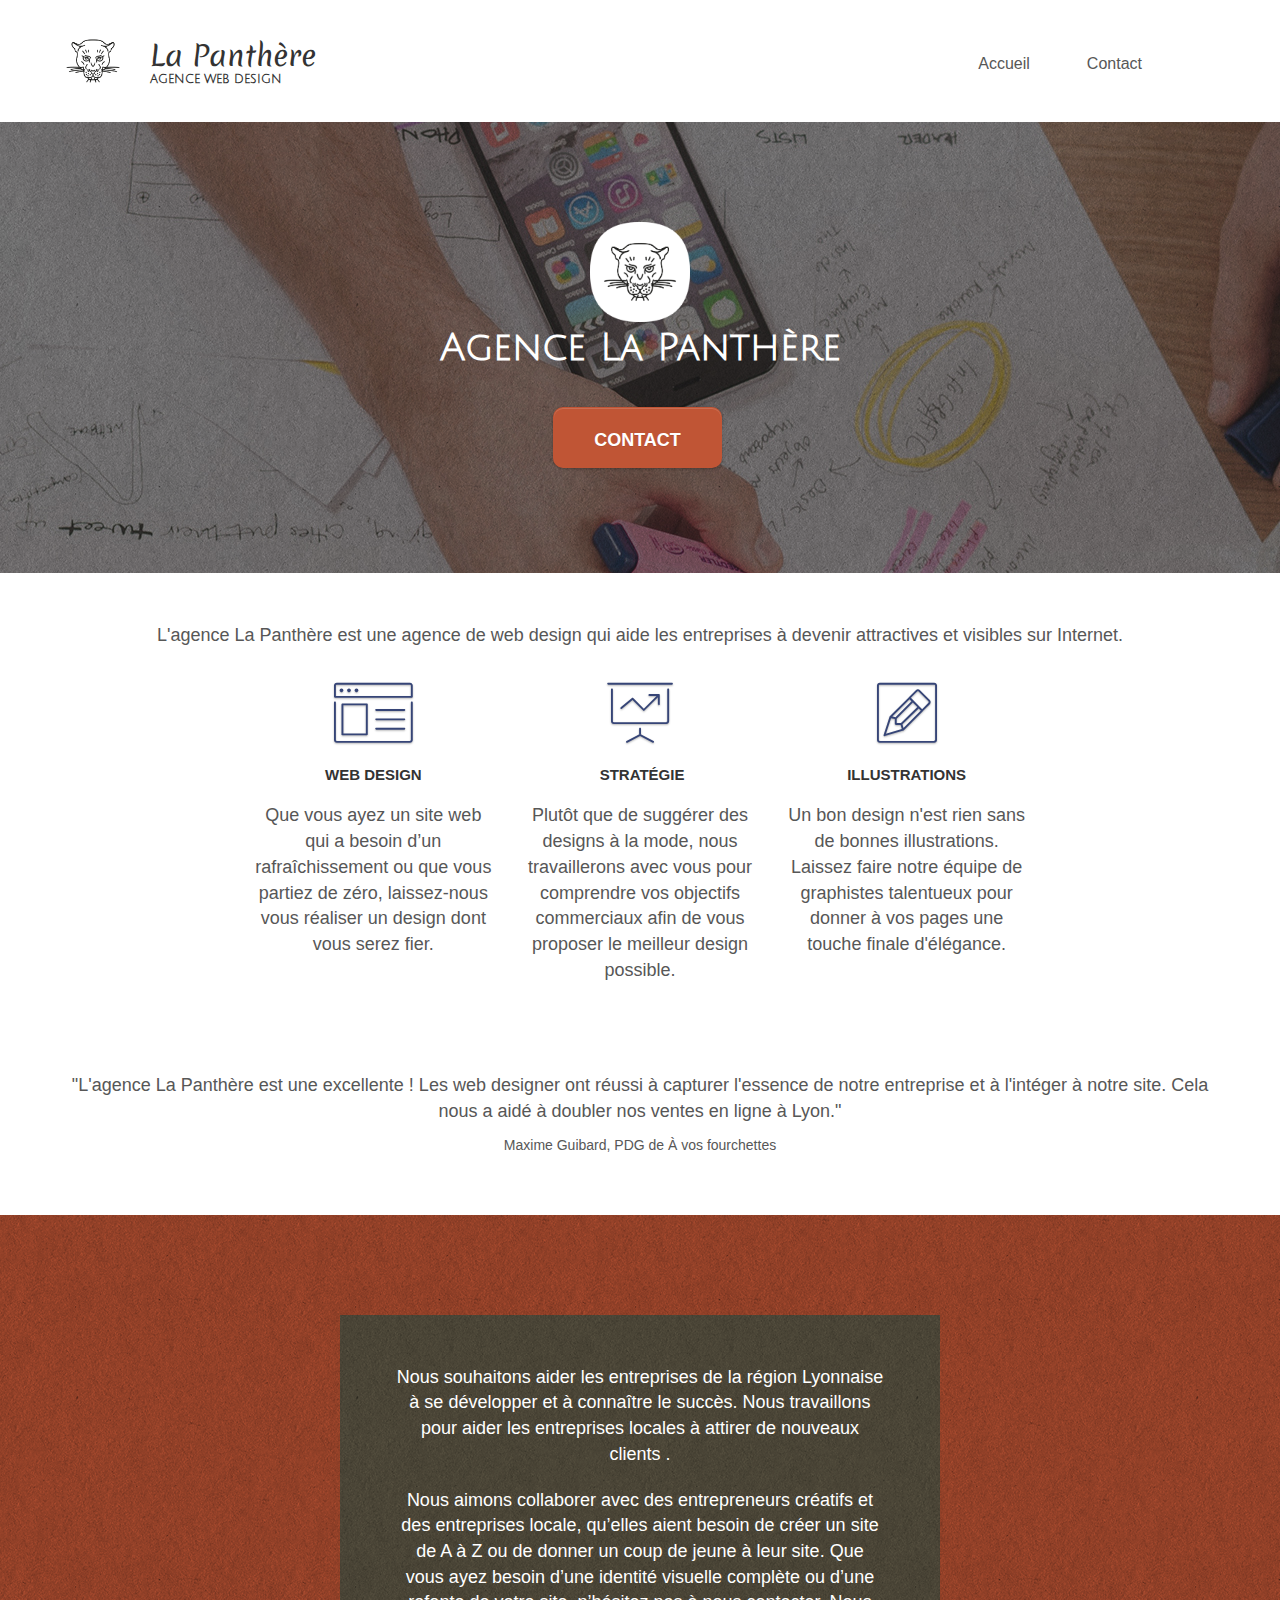
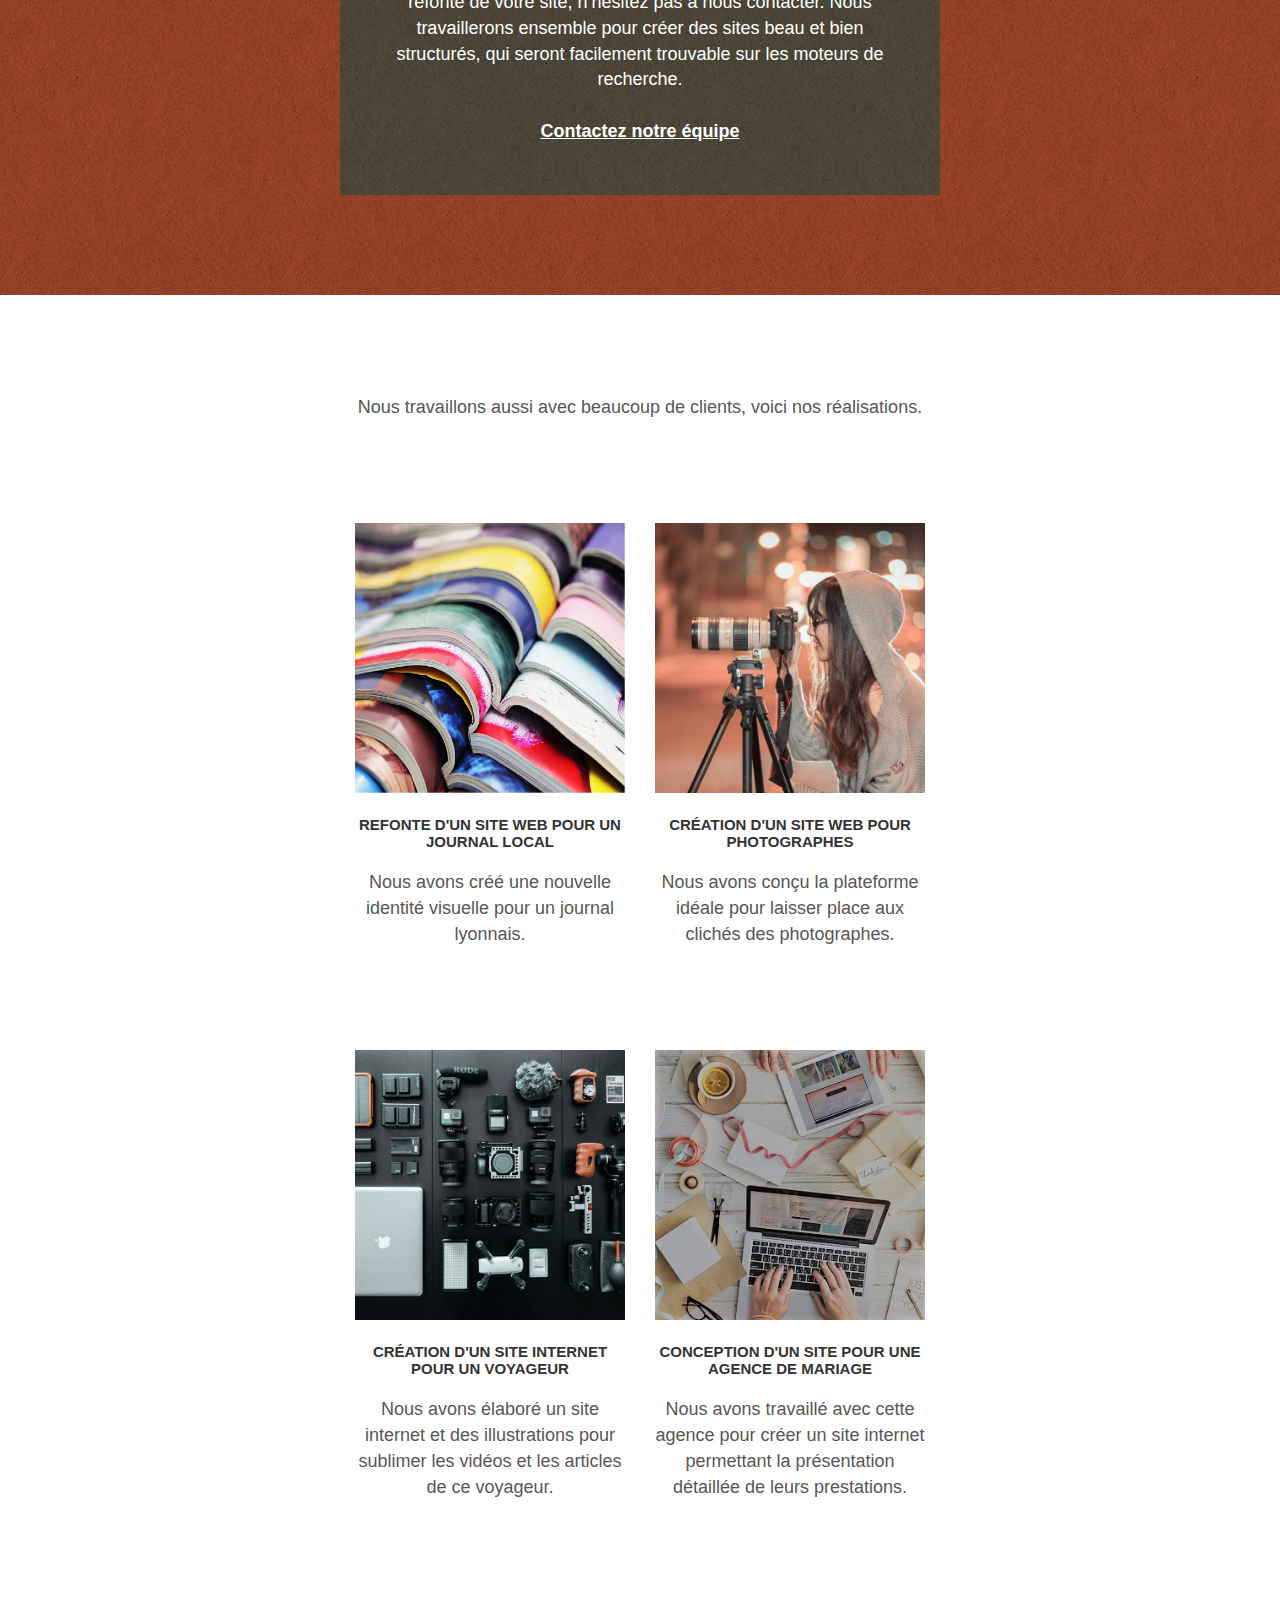
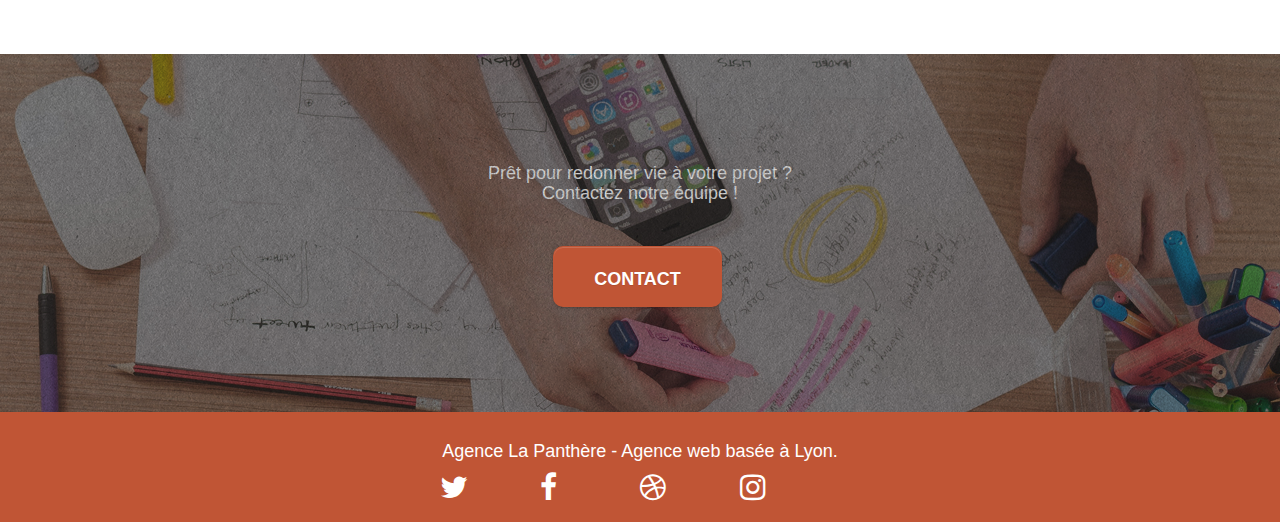
==== commit 1f274868: "aria label contact" ====
--- a/index.html
+++ b/index.html
@@ -99,7 +99,7 @@
               <div class="text-center">
                 <a
                   href="page2.html"
-                  class="btn btn-lg btn-clean btn-rd cta-hero btn-atomic-tangerine"
+                  class="btn btn-lg btn-clean btn-rd cta-hero btn-accueil"
                   id="cta-hero"
                   >Contact</a
                 >
@@ -317,7 +317,7 @@
             <div class="col-sm-12 text-center">
               <a
                 href="page2.html"
-                class="btn btn-atomic-tangerine btn-clean btn-rd btn-lg cta-hero"
+                class="btn btn-accueil btn-clean btn-rd btn-lg cta-hero"
                 >Contact</a
               >
             </div>
--- a/style.css
+++ b/style.css
@@ -1,3 +1,6 @@
+.navbar-header {
+  display: flex;
+}
 li {
   list-style-type: none;
 }
@@ -9,7 +12,9 @@
   -webkit-font-smoothing: antialiased;
   -moz-osx-font-smoothing: grayscale;
 }
-
+img.img-responsive.portfolio-thumb {
+  width: 100%;
+}
 a,
 button {
   transition: all 0.3s ease-in-out;
@@ -34,7 +39,6 @@
   width: 100%;
   clear: both;
   background: 50% 50% no-repeat;
-  padding: 0 50px;
   -webkit-background-size: cover;
   -moz-background-size: cover;
   -o-background-size: cover;
@@ -153,7 +157,7 @@
 .d-bloc h5 a:hover,
 .d-bloc h6 a:hover,
 .d-bloc p a:hover {
-  color: #303030;
+  color: black;
 }
 
 .d-bloc .navbar-toggle .icon-bar {
@@ -670,9 +674,9 @@
   text-decoration: none;
 }
 
-.container {
+/*.container {
   max-width: 1000px;
-}
+}*/
 
 .hero-bloc-text {
   font-size: 38px;
@@ -714,6 +718,7 @@
   max-width: 400px;
   margin: auto auto auto auto;
   display: flex;
+  justify-content: space-between;
 }
 
 h2 {
@@ -755,12 +760,14 @@
 h1 {
   color: #333333 !important;
   font-family: "Merienda", cursive;
-  font-size: 20px;
+  font-size: 28px;
+  margin-bottom: 0;
 }
 h2 {
   color: #333333 !important;
   font-family: "Julius Sans One", sans-serif;
-  font-size: 20px;
+  font-size: 12px;
+  margin-top: 0;
 }
 .navbar_title {
   display: flex;
@@ -820,6 +827,22 @@
 }
 .tc-grey {
   color: #303030;
+}
+.btn-accueil {
+  padding: 20px 40px 15px;
+  border-radius: 10px;
+  border-color: transparent;
+  background-color: #c05535;
+  transition: background-color 200ms ease;
+  font-family: "Versailles lt std 75", sans-serif;
+  font-size: 18px;
+  line-height: 24px;
+  text-transform: uppercase;
+  cursor: pointer;
+}
+.btn-accueil:hover {
+  opacity: 1;
+  color: black;
 }
 .btn-atomic-tangerine {
   padding: 20px 40px 15px;
@@ -879,7 +902,18 @@
 .bg-presentation {
   background-image: url("img/image-de-presentation.bmp");
 }
-
+.col-sm-12 {
+  text-align: center;
+}
+.col-sm-6 {
+  margin-top: 43px;
+}
+.col-sm-6 a {
+  font-size: 18px;
+}
+.col-sm-6 a:hover {
+  text-decoration: underline;
+}
 .focus_only:focus {
   outline: 2px solid #c45824;
 }
@@ -950,7 +984,6 @@
     max-width: 100%;
   }
 }
-
 @media only screen and (min-device-width: 768px) and (max-device-width: 1024px) and (orientation: landscape) {
   .b-parallax {
     background-attachment: scroll;
@@ -1127,6 +1160,15 @@
     width: 180px;
     height: 320px;
   }
+  .form_content {
+    display: flex;
+    flex-direction: column;
+    width: 50%;
+    margin: 0 auto;
+  }
+  .form_content .form_right {
+    margin-left: 5px;
+  }
 }
 
 @media (max-width: 400px) {
@@ -1140,7 +1182,10 @@
   .bloc-mob-center-text {
     text-align: center;
   }
-  .navbar-header {
-    display: flex;
-  }
-}
+}
+@media (min-width: 768px) {
+  .container.bloc-lg {
+    padding-left: 20px !important;
+    padding-right: 20px !important;
+  }
+}
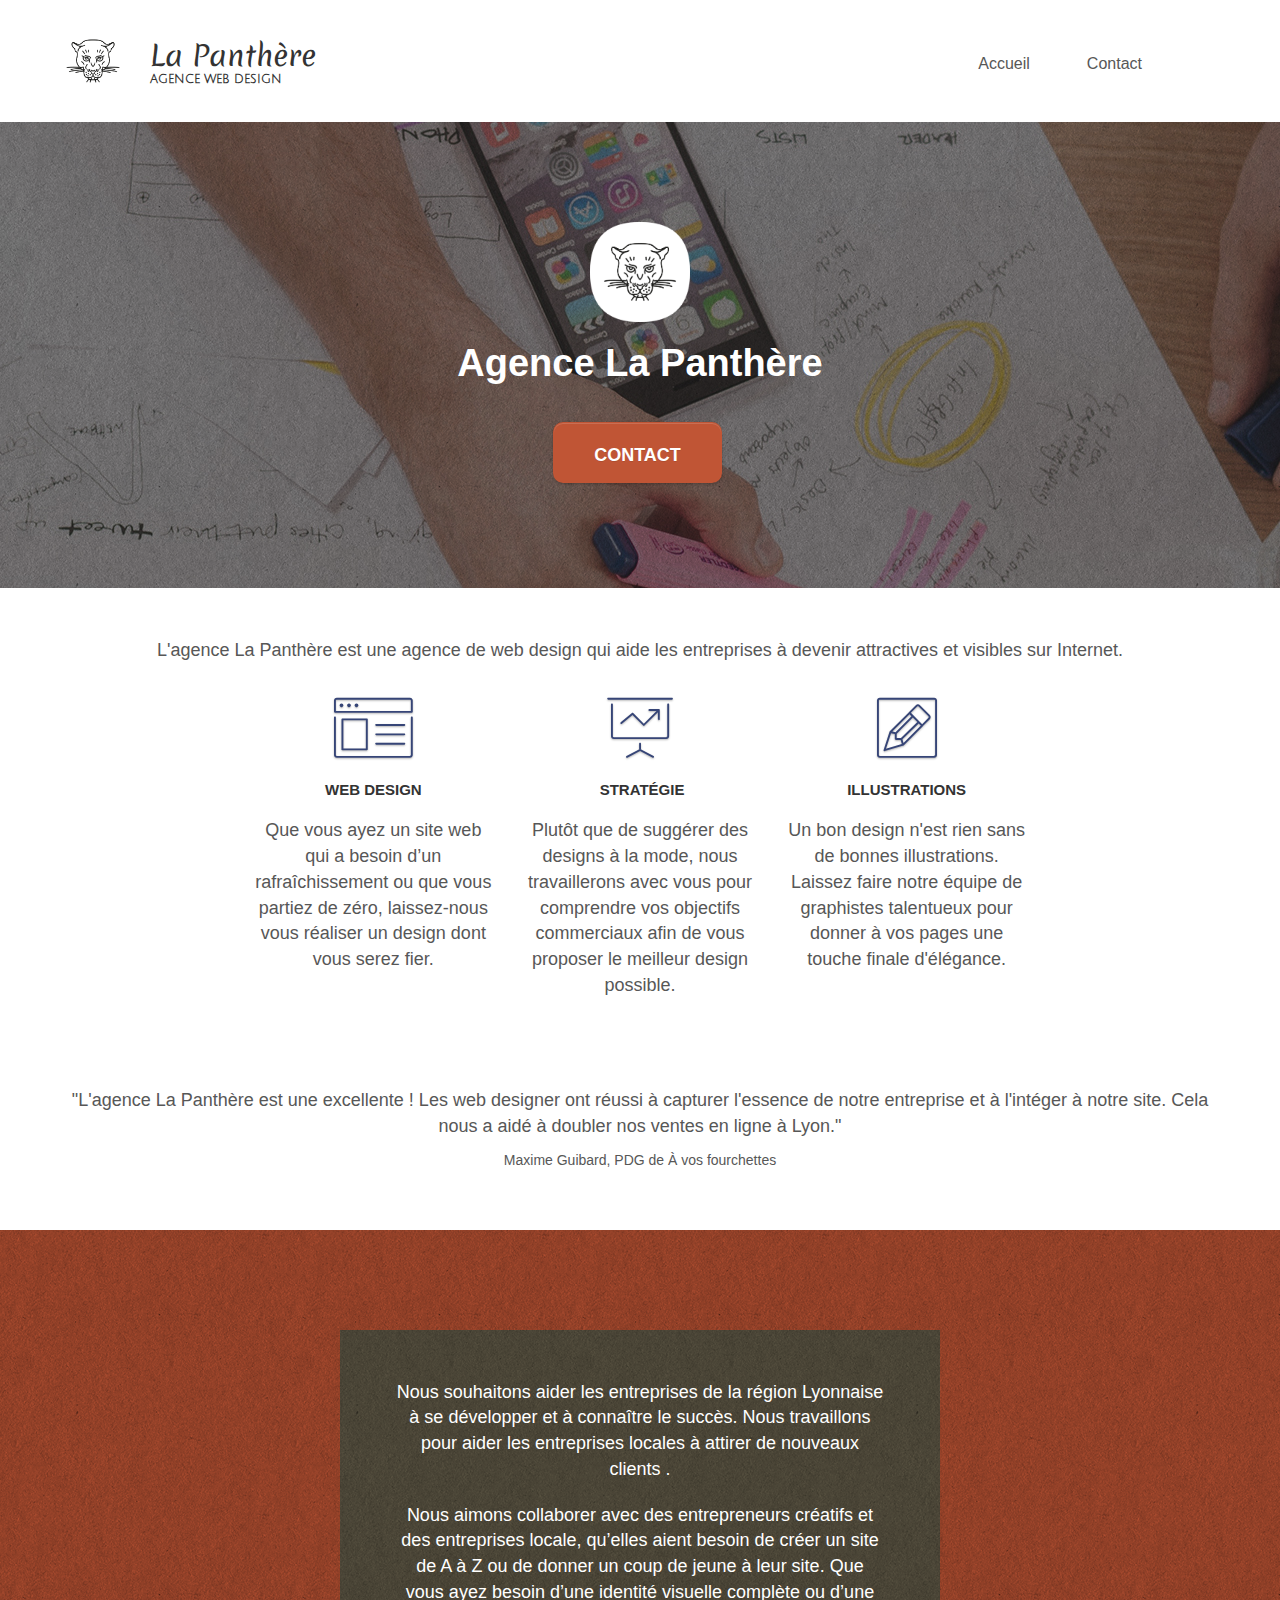
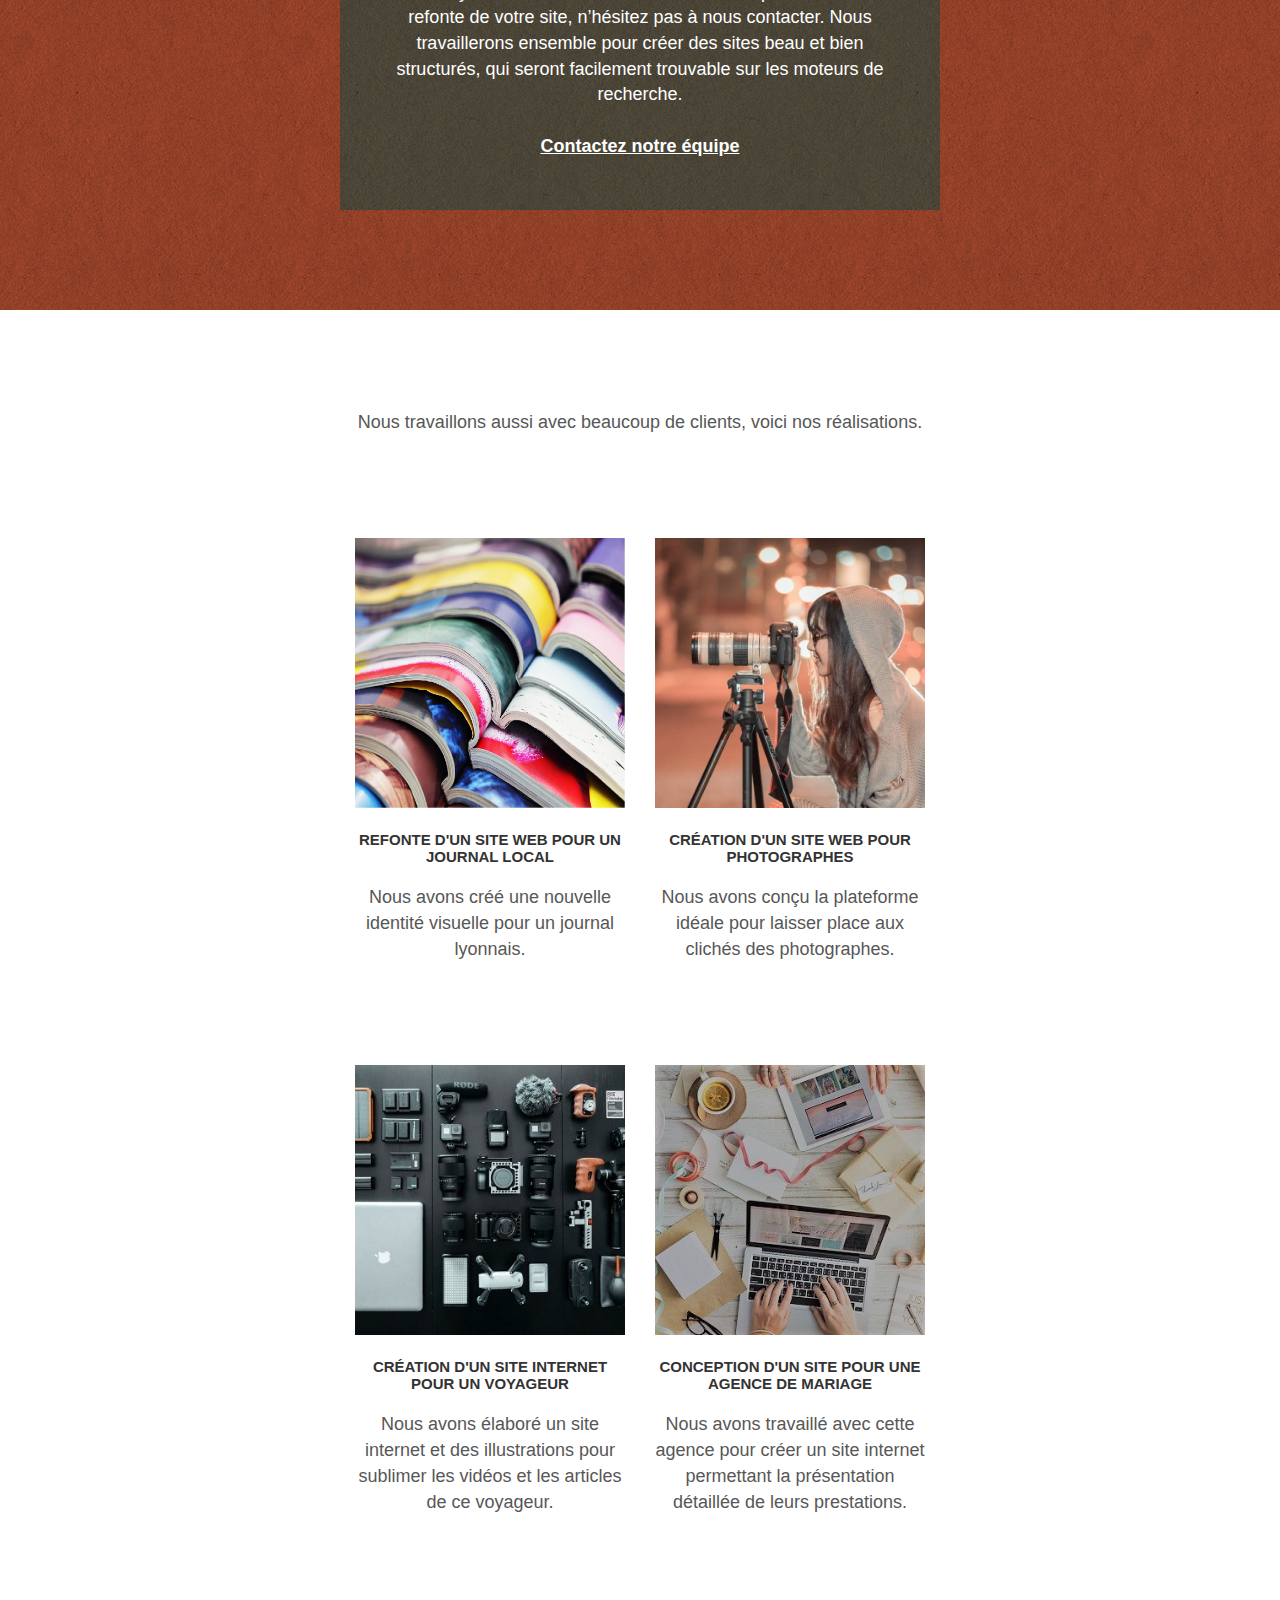
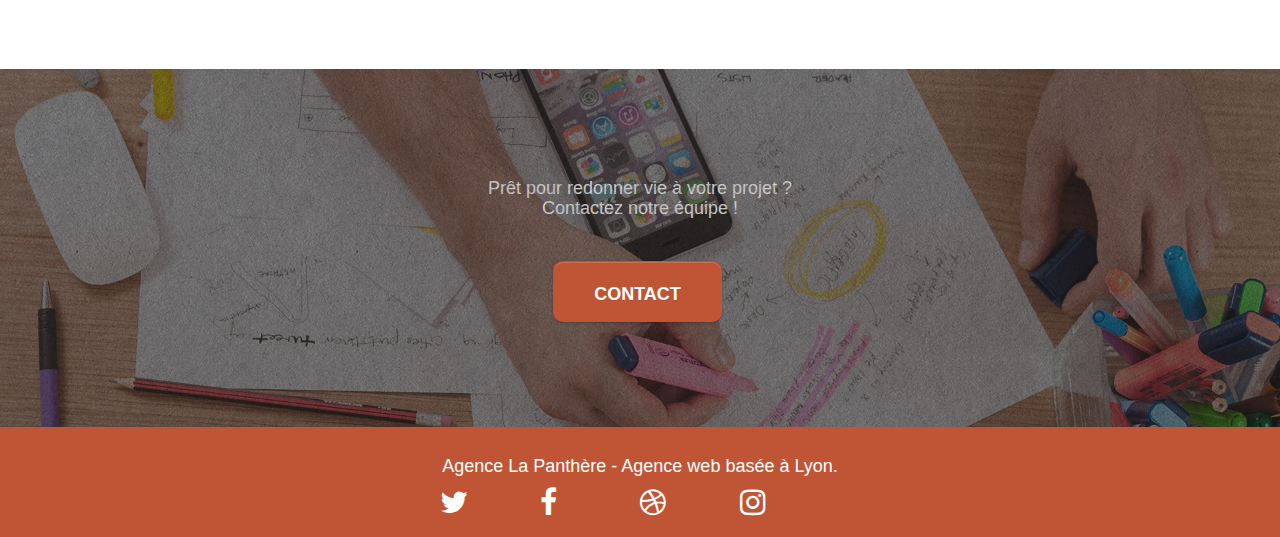
==== commit b0ebec23: "SEO" ====
--- a/index.html
+++ b/index.html
@@ -4,9 +4,9 @@
     <meta charset="utf-8" />
     <meta
       name="keywords"
-      content="seo, google, site web, site internet, agence design paris, agence design, agence design,agence design,agence design,agence design,agence design,agence design,agence design,agence design"
+      content="Agence la Panthère, site web, site internet, webdesign, visibilité sur le web, Lyon, entreprises locales, expertise web, stratégie web, illustrations, communication, identité visuelle, conseils, Rhône, Rhône-Alpes"
     />
-    <meta name="description" content="" />
+    <meta name="description" content="L'agence de webdesign la Panthère est basée sur Lyon. Elle aide les entreprises à devenir attractives et visibles sur Internet." />
     <meta
       name="viewport"
       content="width=device-width, initial-scale=1.0, viewport-fit=cover"
@@ -42,15 +42,17 @@
       <div class="bloc bgc-white l-bloc" id="bloc-0">
         <div class="container bloc-sm">
           <nav class="navbar row">
-            <div class="navbar-header">
+            <div class="navbar-header" role="banner">
               <a class="navbar-brand" href="index.html"
                 ><img
+                  role="img"
+                  aria-label="Logo la Panthère"
                   src="img/logo.png"
                   alt="La Panthère Agence web design"
               /></a>
               <div class="navbar_title">
-              <h1>La Panthère</h1>
-              <h2>AGENCE WEB DESIGN</h2>
+              <h1 role="heading" aria-level="1">La Panthère</h1>
+              <h2 role="heading" aria-level="2">AGENCE WEB DESIGN</h2>
               </div>
               <button
                 id="nav-toggle"
@@ -65,12 +67,12 @@
               </button>
             </div>
             <div class="collapse navbar-collapse navbar-1 special-dropdown-nav">
-              <ul class="site-navigation nav navbar-nav">
+              <ul class="site-navigation nav navbar-nav" role="navigation">
                 <li>
                   <a href="index.html">Accueil</a>
                 </li>
                 <li>
-                  <a href="page2.html">Contact</a>
+                  <a href="contact.html">Contact</a>
                 </li>
               </ul>
             </div>
@@ -82,7 +84,7 @@
       <!-- bloc-1-presentation -->
       <div
         class="bloc bgc-dark-slate-blue bg-banniere d-bloc bg-t-edge bloc-bg-texture texture-paper b-parallax"
-        id="bloc-1-hero"
+        role="aside" id="bloc-1-hero"
       >
         <div class="container bloc-lg">
           <div class="row tight-width-whitespace">
@@ -90,16 +92,19 @@
               <img
                 src="img/logo.png"
                 class="center-block image-resize-mode"
+                role="img"
+                aria-label="Logo la Panthère"
                 width="100"
                 alt="Agence La Panthère, agence web paris, création logo paris"
               />
-              <h2 class="text-center hero-bloc-text tc-white">
+              <h2 role="heading" aria-level="2"class="text-center hero-bloc-text tc-white">
                 Agence La Panthère
               </h2>
               <div class="text-center">
                 <a
-                  href="page2.html"
+                  href="contact.html"
                   class="btn btn-lg btn-clean btn-rd cta-hero btn-accueil"
+                  role="link"
                   id="cta-hero"
                   >Contact</a
                 >
@@ -111,7 +116,7 @@
       <!-- bloc-1-presentation END -->
 
       <!-- bloc-2-services -->
-      <div class="bloc bgc-white l-bloc" id="bloc-2-services">
+      <article class="bloc bgc-white l-bloc" id="bloc-2-services" role="article">
         <div class="container bloc-md">
           <div class="row">
             <div class="first_quote">
@@ -122,10 +127,10 @@
             <div class="col-sm-4">
               <div class="text-center">
                 <span
-                  class="et-icon-browser sm-shadow icon-dark-slate-blue icons icon-lg"
+                  class="et-icon-browser sm-shadow icon-dark-slate-blue icons icon-lg" role="presentation"
                 ></span>
               </div>
-              <h3 class="mg-md text-center">Web design</h3>
+              <h3 class="mg-md text-center" role="heading" aria-level="3">Web design</h3>
               <p class="text-center">
                 Que vous ayez un site web qui a besoin d&rsquo;un
                 rafraîchissement ou que vous partiez de zéro, laissez-nous vous
@@ -135,10 +140,10 @@
             <div class="col-sm-4">
               <div class="text-center">
                 <span
-                  class="et-icon-presentation sm-shadow icon-dark-slate-blue icons icon-lg"
+                  class="et-icon-presentation sm-shadow icon-dark-slate-blue icons icon-lg" role="presentation"
                 ></span>
               </div>
-              <h3 class="mg-md text-center">&nbsp;Stratégie</h3>
+              <h3 class="mg-md text-center" role="heading" aria-level="3">&nbsp;Stratégie</h3>
               <p class="text-center">
                 Plutôt que de suggérer des designs à la mode, nous travaillerons
                 avec vous pour comprendre vos objectifs commerciaux afin de vous
@@ -148,10 +153,10 @@
             <div class="col-sm-4">
               <div class="text-center">
                 <span
-                  class="et-icon-edit sm-shadow icon-dark-slate-blue icons icon-lg"
+                  class="et-icon-edit sm-shadow icon-dark-slate-blue icons icon-lg" role="presentation"
                 ></span>
               </div>
-              <h3 class="mg-md text-center">Illustrations</h3>
+              <h3 class="mg-md text-center" role="heading" aria-level="3">Illustrations</h3>
               <p class="text-center">
                 Un bon design n'est rien sans de bonnes illustrations. Laissez
                 faire notre équipe de graphistes talentueux pour donner à vos
@@ -160,7 +165,7 @@
             </div>
           </div>
           <div class="row voffset-lg voffset">
-            <div class="second_quote">
+            <div class="second_quote" role="figure">
               <p>
                 "L'agence La Panthère est une excellente ! Les web designer ont
                 réussi à capturer l'essence de notre entreprise et à l'intéger à
@@ -168,18 +173,18 @@
                 Lyon."
               </p>
             </div>
-            <div class="name_quote">
+            <div class="name_quote" role="note">
               <p>Maxime Guibard, PDG de À vos fourchettes</p>
             </div>
           </div>
         </div>
-      </div>
+      </article>
       <!-- bloc-2-services END -->
 
       <!-- bloc-3-what-i-do -->
       <div
         class="bloc tc-white bgc-atomic-tangerine bg-presentation d-bloc bloc-bg-texture texture-paper b-parallax"
-        id="bloc-3-what-i-do"
+        role="complementary" id="bloc-3-what-i-do"
       >
         <div class="container bloc-lg">
           <div class="row tight-width-whitespace black-background">
@@ -197,7 +202,7 @@
                 votre site, n’hésitez pas à nous contacter. Nous travaillerons
                 ensemble pour créer des sites beau et bien structurés, qui
                 seront facilement trouvable sur les moteurs de recherche.
-                <br /><br /><a class="ltc-white bold-link" href="page2.html"
+                <br /><br /><a class="ltc-white bold-link" role="link" href="contact.html"
                   >Contactez notre équipe</a
                 ><br />
               </p>
@@ -208,7 +213,7 @@
       <!-- bloc-3-what-i-do END -->
 
       <!-- bloc-4-portfolio -->
-        <div class="container bloc-lg">
+        <article class="container bloc-lg" role="article">
           <div class="row">
             <div class="col-sm-12 text-center">
               <p>Nous travaillons aussi avec beaucoup de clients, voici nos réalisations.</p>
@@ -224,10 +229,12 @@
                 data-frame="snapshot-lb"
                 ><img
                   src="img/1.jpg"
-                  alt="paris web design logo agence web meilleure agence et refonte site web journal"
+                  role="img"
+                  aria-label="Magazines"
+                  alt="Magazines"
                   class="img-responsive portfolio-thumb"
               /></a>
-              <h3 class="mg-md text-center">
+              <h3 class="mg-md text-center" role="heading" aria-level="3">
                 Refonte d'un site web pour un journal local
               </h3>
               <p class="text-center">
@@ -244,10 +251,12 @@
                 data-frame="snapshot-lb"
                 ><img
                   src="img/2.jpg"
+                  role="img"
+                  aria-label="Photographe"
                   class="img-responsive portfolio-thumb"
-                  alt="paris web design logo agence web meilleure agence, Création d'un site web pour photographes"
-              /></a>
-              <h3 class="mg-md text-center">
+                  alt="Photographe"
+              /></a>
+              <h3 class="mg-md text-center" role="heading" aria-level="3">
                 Création d'un site web pour photographes
               </h3>
               <p class="text-center">
@@ -260,16 +269,18 @@
             <div class="col-sm-6">
               <a
                 href="#"
-                data-lightbox="img/3.bmp"
+                data-lightbox="img/3.jpg"
                 data-gallery-id="gallery-1"
                 data-caption="Création d'un site internet pour un voyageur"
                 data-frame="snapshot-lb"
                 ><img
-                  src="img/3.bmp"
+                  src="img/3.jpg"
+                  role="img"
+                  aria-label="Matériel_audiovisuel"
                   class="img-responsive portfolio-thumb"
-                  alt="paris web design logo agence web meilleure agence, Création d'un site web pour voyageur"
-              /></a>
-              <h3 class="mg-md text-center">
+                  alt="Matériel audiovisuel"
+              /></a>
+              <h3 class="mg-md text-center" role="heading" aria-level="3">
                 Création d'un site internet pour un voyageur
               </h3>
               <p class="text-center">
@@ -280,16 +291,18 @@
             <div class="col-sm-6">
               <a
                 href="#"
-                data-lightbox="img/4.bmp"
+                data-lightbox="img/4.jpg"
                 data-gallery-id="gallery-1"
                 data-caption="Conception d'un site pour une agence de mariage"
                 data-frame="snapshot-lb"
                 ><img
-                  src="img/4.bmp"
+                  src="img/4.jpg"
+                  role="img"
+                  aria-label="Bureau"
                   class="img-responsive portfolio-thumb"
-                  alt="paris web design logo agence web meilleure agence, Création d'un site web pour agence de mariage"
-              /></a>
-              <h3 class="mg-md text-center">
+                  alt="Bureau avec un ordinateur"
+              /></a>
+              <h3 class="mg-md text-center" role="heading" aria-level="3">
                 Conception d'un site pour une agence de mariage
               </h3>
               <p class="text-center">
@@ -300,7 +313,7 @@
             </div>
           </div>
         </div>
-      </div>
+      </article>
       <!-- bloc-4-portfolio END -->
 
       <!-- bloc-5-cta -->
@@ -310,14 +323,15 @@
       >
         <div class="container bloc-lg">
           <div class="row">
-            <h4 class="mg-md text-center tc-white">
+            <h4 class="mg-md text-center tc-white" role="heading" aria-level="4">
               Prêt pour redonner vie à votre projet ?<br />Contactez notre
               équipe !
             </h4>
             <div class="col-sm-12 text-center">
               <a
-                href="page2.html"
+                href="contact.html"
                 class="btn btn-accueil btn-clean btn-rd btn-lg cta-hero"
+                role="link"
                 >Contact</a
               >
             </div>
@@ -327,39 +341,43 @@
       <!-- bloc-5-cta END -->
 
       <!-- Footer - bloc-8 -->
-      <div class="bloc bgc-atomic-tangerine d-bloc" id="bloc-8">
+      <footer class="bloc bgc-atomic-tangerine d-bloc" id="bloc-8">
         <div class="container bloc-sm">
           <div class="row">
             <div class="col-sm-12">
-              <h4 class="text-center white">
+              <h4 class="text-center white" role="heading" aria-level="4">
                 Agence La Panthère - Agence web basée à Lyon.<br />
               </h4>
               <div class="row row-no-gutters social">
                 <div class="col-sm-3">
                   <div class="text-center">
-                    <a class="social" href="index.html"
-                      ><span class="fa fa-twitter icon-md"></span
+                    <a class="social" role="link" href="http://www.twitter.com/"
+                    title="Twitter"
+                      ><span class="fa fa-twitter icon-md" role="presentation"></span
                     ></a>
                   </div>
                 </div>
                 <div class="col-sm-3">
                   <div class="text-center">
-                    <a class="social" href="index.html"
-                      ><span class="fa fa-facebook icon-md"></span
+                    <a class="social" role="link" href="http://www.facebook.com/"
+                    title="Facebook"
+                      ><span class="fa fa-facebook icon-md" role="presentation"></span
                     ></a>
                   </div>
                 </div>
                 <div class="col-sm-3">
                   <div class="text-center">
-                    <a class="social" href="index.html"
-                      ><span class="fa fa-dribbble icon-md"></span
+                    <a class="social" role="link" href="https://dribbble.com/"
+                    title="Dribbble"
+                      ><span class="fa fa-dribbble icon-md" role="presentation"></span
                     ></a>
                   </div>
                 </div>
                 <div class="col-sm-3">
                   <div class="text-center">
-                    <a class="social" href="index.html"
-                      ><span class="fa fa-instagram icon-md"></span
+                    <a class="social" role="link" href="http://www.instagram.com/"
+                    title="Instagram"
+                      ><span class="fa fa-instagram icon-md" role="presentation"></span
                     ></a>
                   </div>
                 </div>
@@ -367,7 +385,7 @@
             </div>
           </div>
         </div>
-      </div>
+      </footer>
       <!-- Footer - bloc-8 END -->
     </div>
     <!-- Principal conteneur END -->
--- a/style.css
+++ b/style.css
@@ -25,7 +25,10 @@
   text-decoration: none;
   cursor: pointer;
 }
-
+h2.text-center.hero-bloc-text.tc-white {
+  font-family: Helvetica;
+  margin-top: 15px;
+}
 #page-loading-blocs-notifaction {
   position: fixed;
   top: 0;
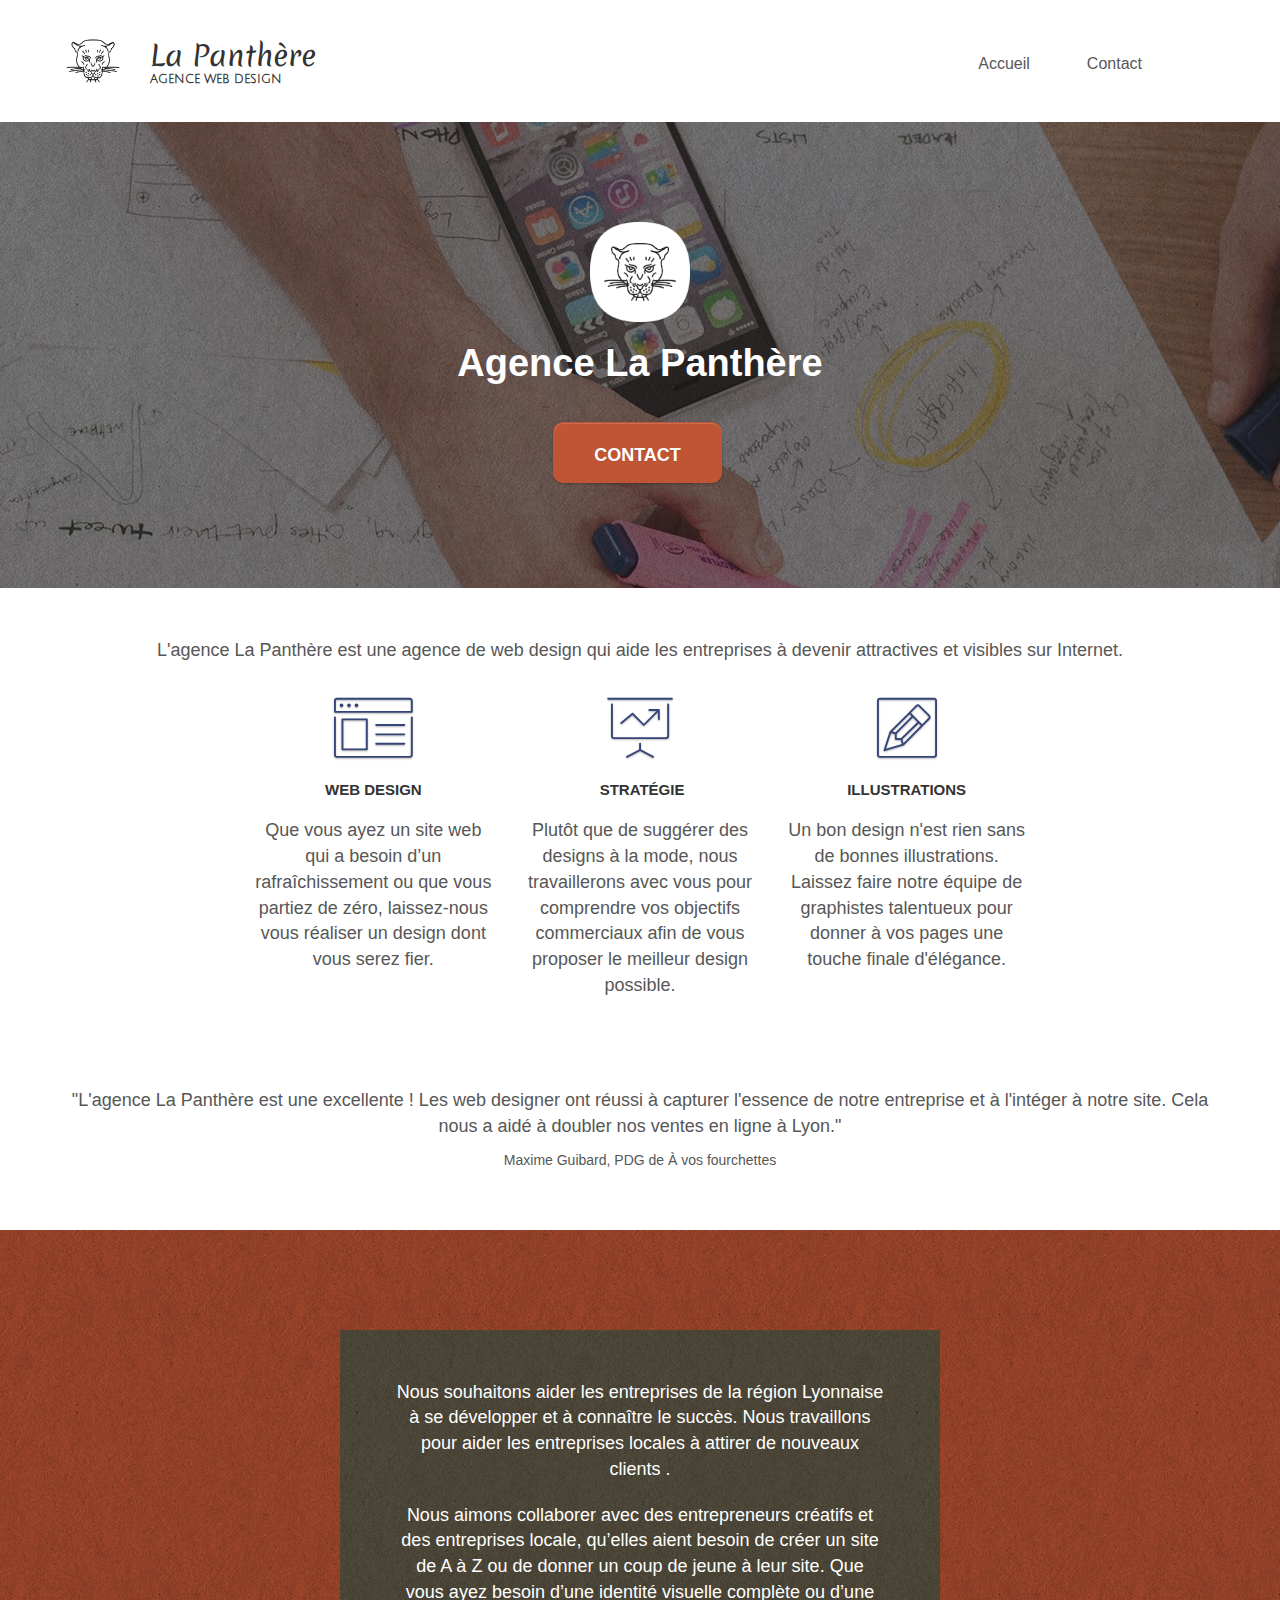
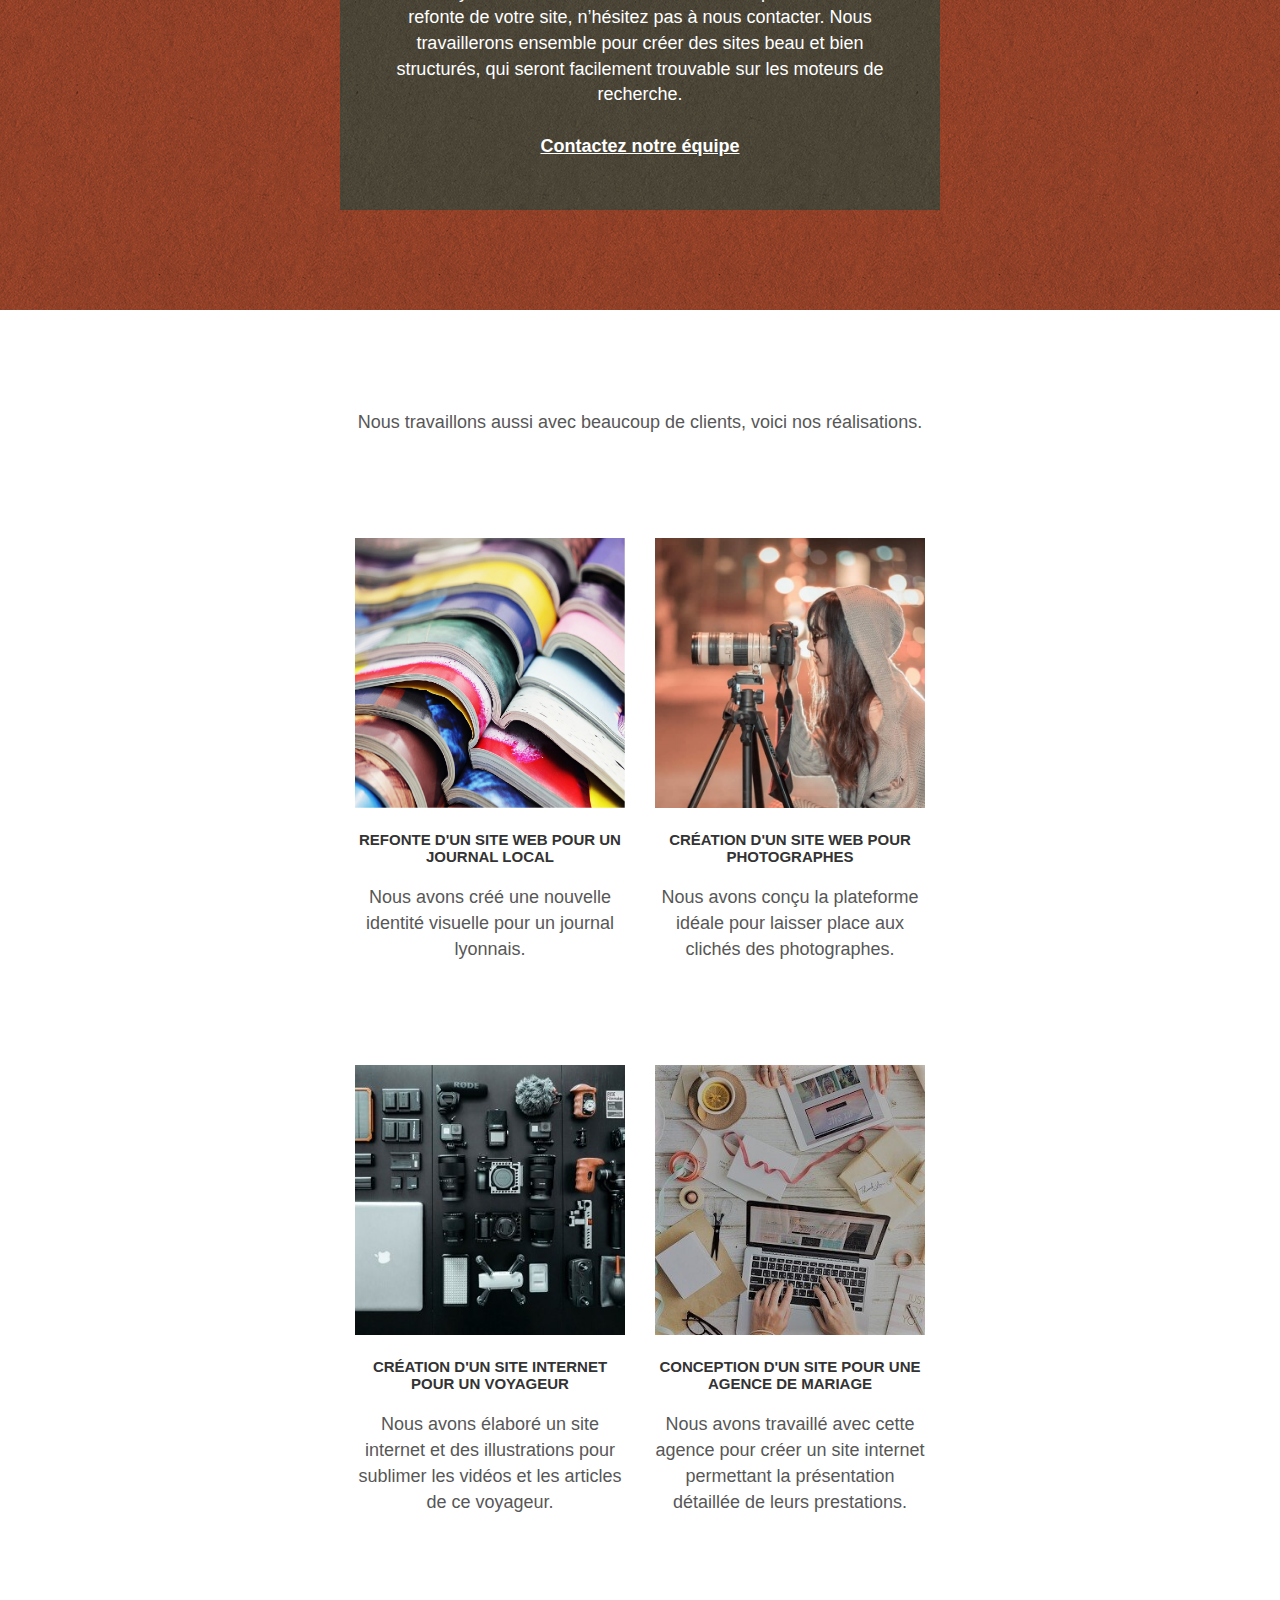
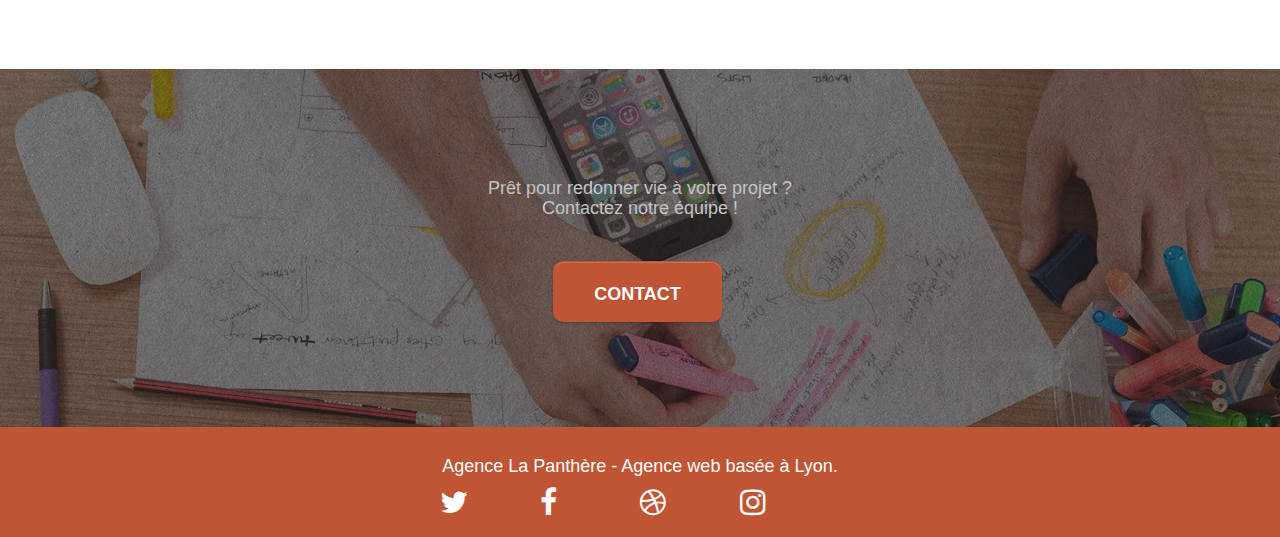
==== commit b6de81ac: "Allègement des images" ====
--- a/index.html
+++ b/index.html
@@ -223,12 +223,12 @@
             <div class="col-sm-6">
               <a
                 href="#"
-                data-lightbox="img/1.jpg"
+                data-lightbox="img/1-min.jpg"
                 data-gallery-id="gallery-1"
                 data-caption="Refonte d'un site web pour un journal local"
                 data-frame="snapshot-lb"
                 ><img
-                  src="img/1.jpg"
+                  src="img/1-min.jpg"
                   role="img"
                   aria-label="Magazines"
                   alt="Magazines"
@@ -245,12 +245,12 @@
             <div class="col-sm-6">
               <a
                 href="#"
-                data-lightbox="img/2.jpg"
+                data-lightbox="img/2-min.jpg"
                 data-gallery-id="gallery-1"
                 data-caption="Création d'un site web pour photographes"
                 data-frame="snapshot-lb"
                 ><img
-                  src="img/2.jpg"
+                  src="img/2-min.jpg"
                   role="img"
                   aria-label="Photographe"
                   class="img-responsive portfolio-thumb"
@@ -269,12 +269,12 @@
             <div class="col-sm-6">
               <a
                 href="#"
-                data-lightbox="img/3.jpg"
+                data-lightbox="img/3-min.jpg"
                 data-gallery-id="gallery-1"
                 data-caption="Création d'un site internet pour un voyageur"
                 data-frame="snapshot-lb"
                 ><img
-                  src="img/3.jpg"
+                  src="img/3-min.jpg"
                   role="img"
                   aria-label="Matériel_audiovisuel"
                   class="img-responsive portfolio-thumb"
@@ -291,12 +291,12 @@
             <div class="col-sm-6">
               <a
                 href="#"
-                data-lightbox="img/4.jpg"
+                data-lightbox="img/4-min.jpg"
                 data-gallery-id="gallery-1"
                 data-caption="Conception d'un site pour une agence de mariage"
                 data-frame="snapshot-lb"
                 ><img
-                  src="img/4.jpg"
+                  src="img/4-min.jpg"
                   role="img"
                   aria-label="Bureau"
                   class="img-responsive portfolio-thumb"
--- a/style.css
+++ b/style.css
@@ -899,11 +899,11 @@
 }
 
 .bg-banniere {
-  background-image: url("img/agence-la-panthere.jpg");
+  background-image: url("img/agence-la-panthere-min.jpg");
 }
 
 .bg-presentation {
-  background-image: url("img/image-de-presentation.bmp");
+  background-image: url("img/image-de-presentation.jpg");
 }
 .col-sm-12 {
   text-align: center;
